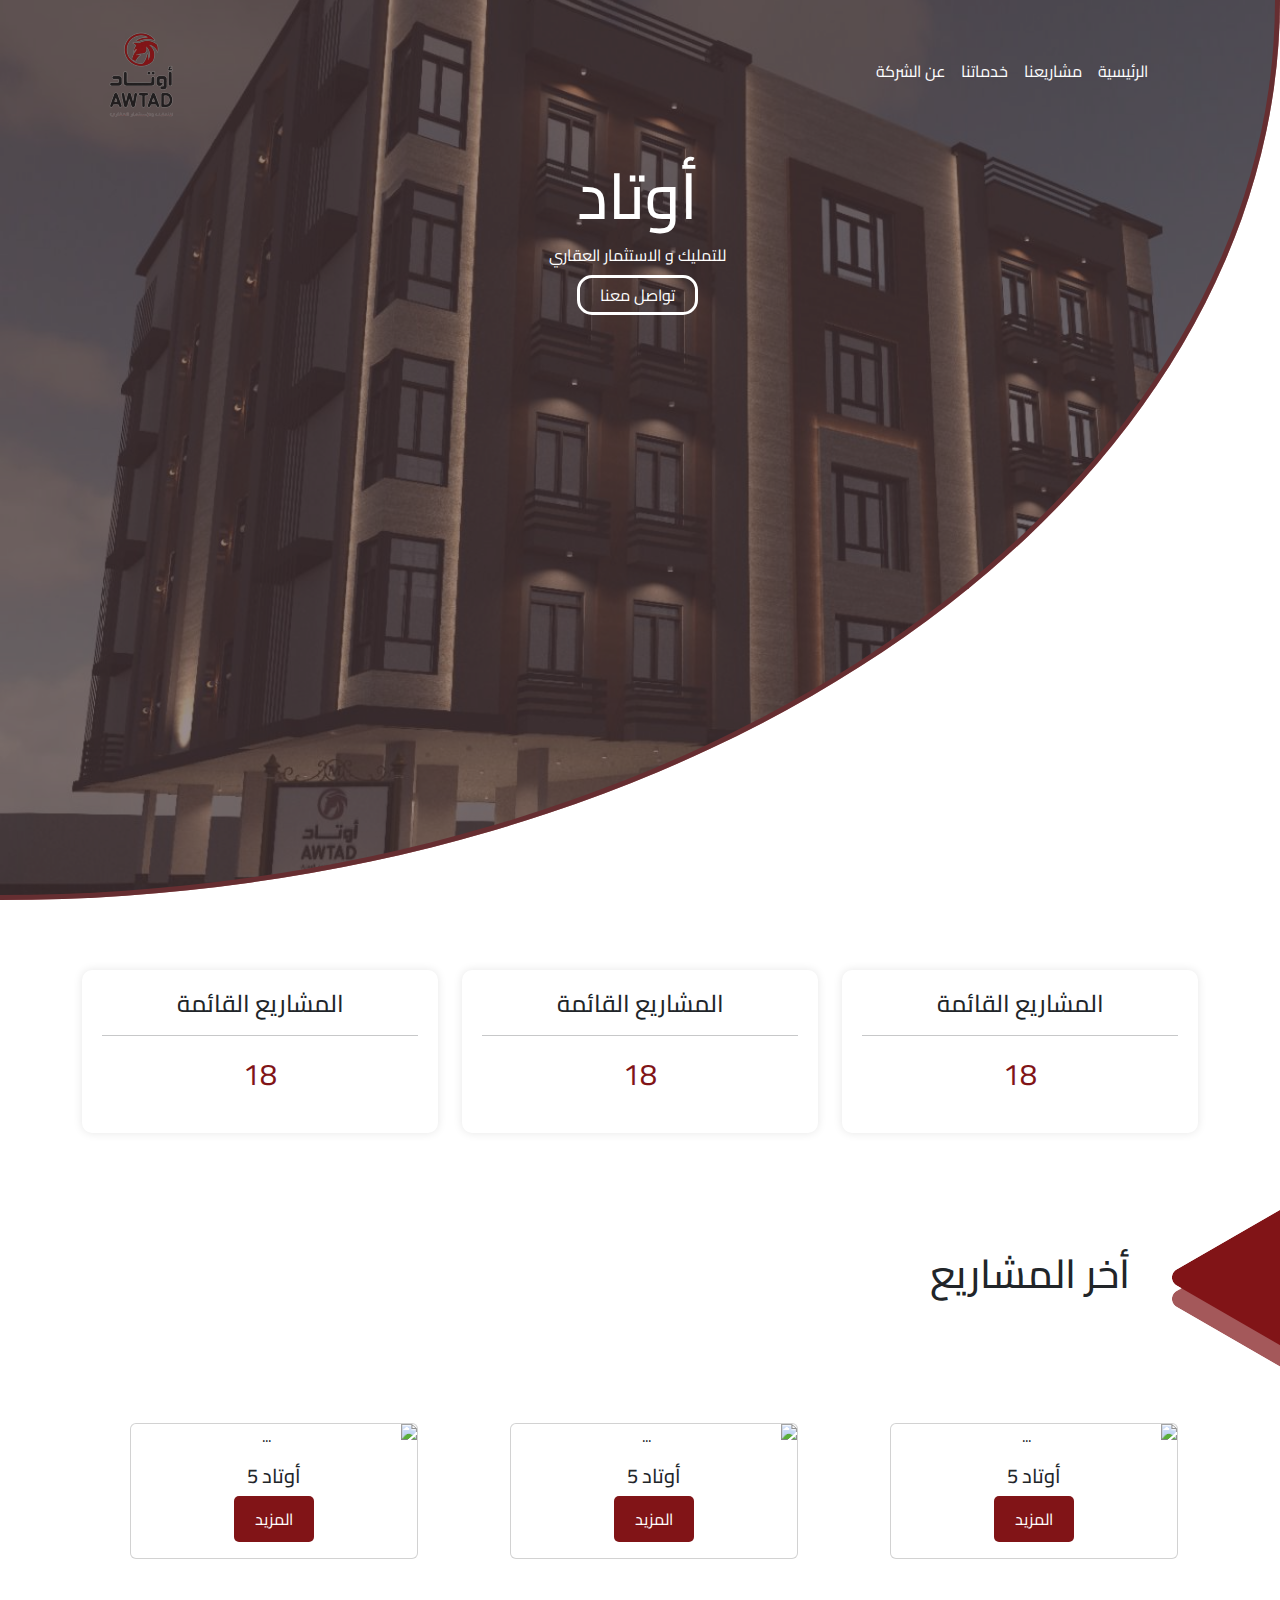
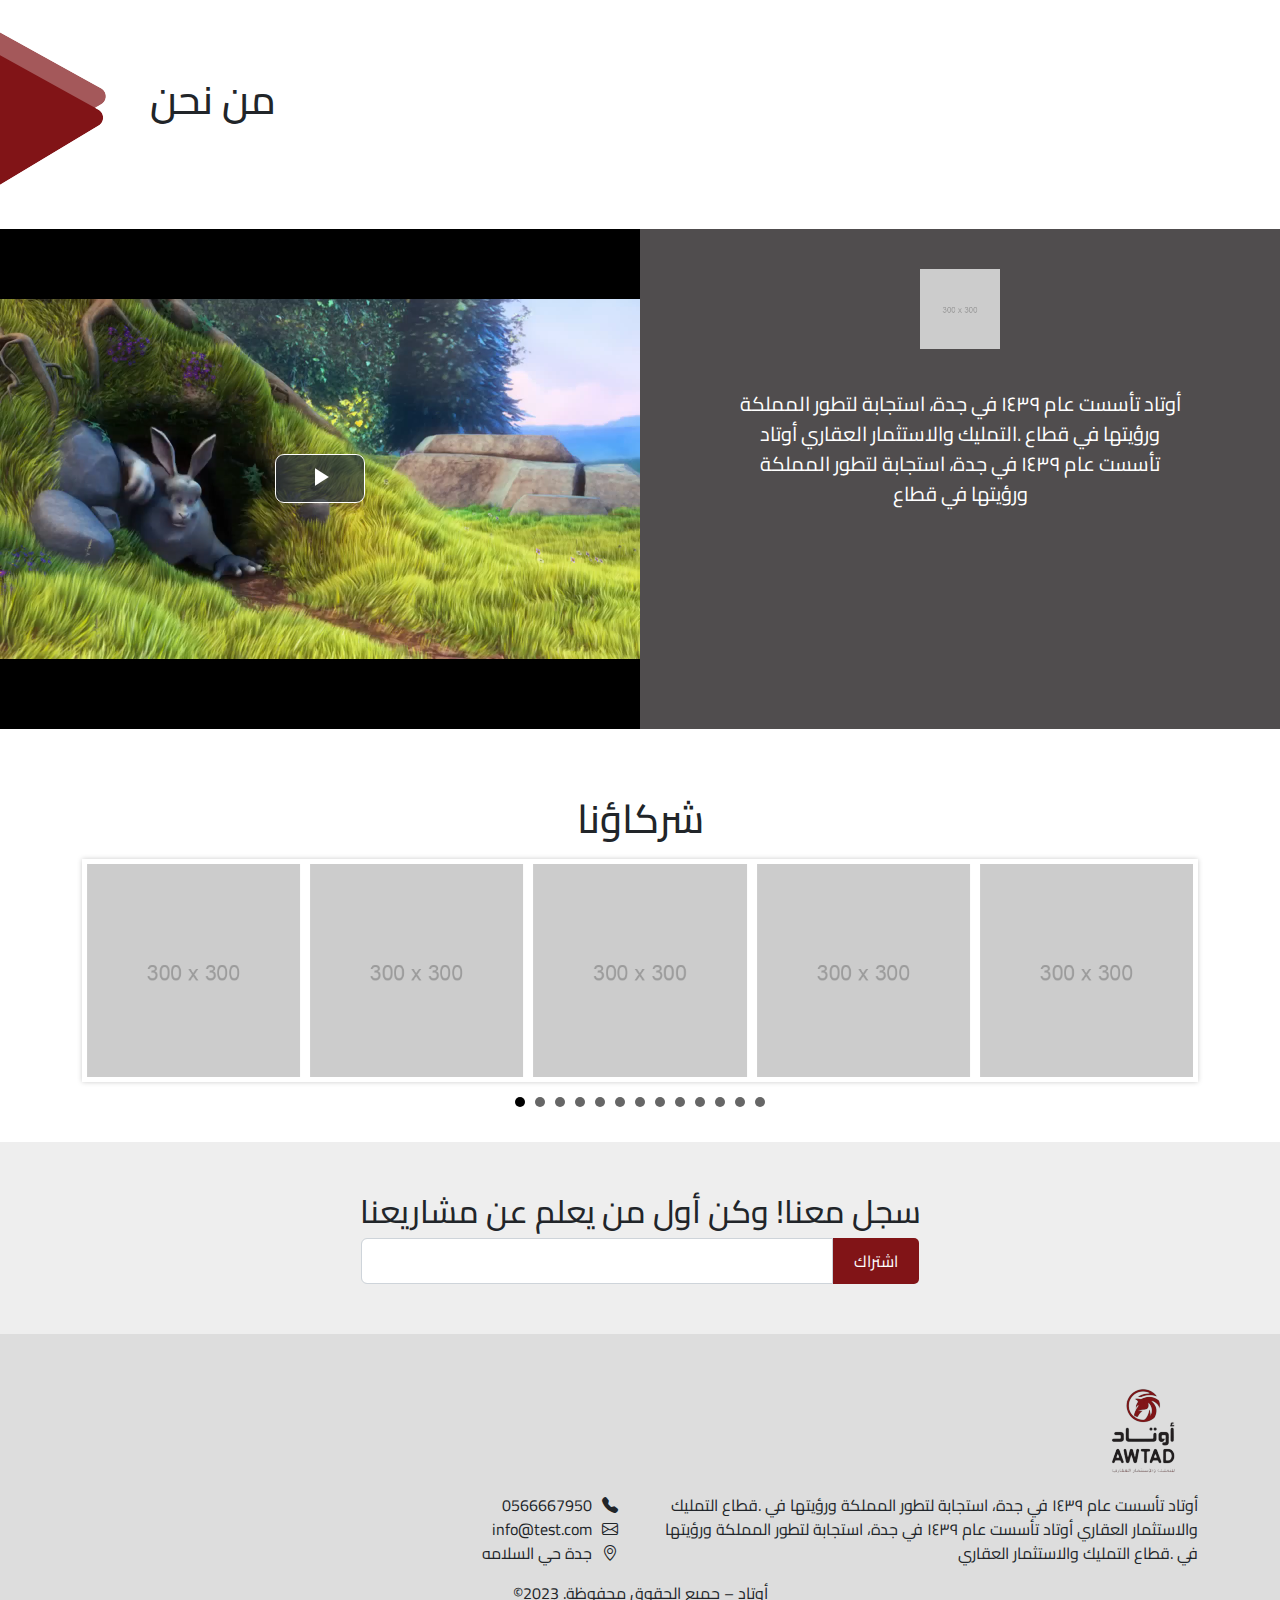
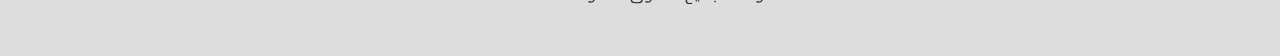
==== index.html @ 64488b10 "First Commit" ====
<!doctype html>
<html lang="ar" dir="rtl">
  <head>
    <meta charset="utf-8">
    <meta name="viewport" content="width=device-width, initial-scale=1">
    <title>Bootstrap demo</title>
    <link rel="stylesheet" href="css/bootstrap.min.css">
    <!-- <link rel="stylesheet" href="css/bootstrap.rtl.min.css"> -->
    <link rel="stylesheet" href="css/style.css">

    <link rel="preconnect" href="https://fonts.googleapis.com">
    <link rel="preconnect" href="https://fonts.gstatic.com" crossorigin>
    <link href="https://fonts.googleapis.com/css2?family=Cairo&display=swap" rel="stylesheet">

    <link rel="stylesheet" href="https://cdn.jsdelivr.net/npm/bootstrap-icons@1.10.2/font/bootstrap-icons.css">

    <link rel="stylesheet" href="css/jquery.bxslider.css">
    <script src="js/jquery-3.6.4.min.js"></script>
    <script src="js/jquery.bxslider.min.js"></script>

    <link href="css/video-js.css" rel="stylesheet" />
  </head>
  <body>

    <header>
        <div class="overlay"></div>
        <!-- Start Navbar -->
        <nav class="navbar navbar-expand-lg bg-light no-bg">
            <div class="container">
                <button class="navbar-toggler" type="button" data-bs-toggle="collapse" data-bs-target="#navbarSupportedContent" aria-controls="navbarSupportedContent" aria-expanded="false" aria-label="Toggle navigation">
                    <span class="navbar-toggler-icon"></span>
                </button>
                <div class="collapse navbar-collapse" id="navbarSupportedContent">
                    <div class="d-flex">
                        <ul class="navbar-nav ms-auto mb-2 mb-lg-0">
                            <li class="nav-item">
                                <a class="nav-link active" aria-current="page" href="#">الرئيسية</a>
                            </li>
                            <li class="nav-item">
                                <a class="nav-link" href="#">مشاريعنا</a>
                            </li>
                            <li class="nav-item">
                                <a class="nav-link" href="#">خدماتنا</a>
                            </li>
                            <li class="nav-item">
                                <a class="nav-link" href="#">عن الشركة</a>
                            </li>
                        </ul>
                    </div>
                </div>
                <a class="navbar-brand" href="#">
                    <img src="images/logo.png" alt="">
                </a>
            </div>
        </nav>
        <!-- End Navbar -->

        <!-- Start Header Text -->
        <div class="container">
            <div class="row">
                <div class="col text-center">
                    <div class="header-text mt-3">
                        <h1>أوتاد</h1>
                        <p>للتمليك و الاستثمار العقاري</p>
                        <a href="#">تواصل معنا</a>
                    </div>
                </div>
            </div>
        </div>
        <!-- End Header Text -->
    </header>


    <!-- Start Projects Counts Section -->
    <section class="projects-counts section">
        <div class="container">
            <div class="row">
                <div class="col-lg-4 col-sm-12">
                    <div class="project-count">
                        <h4>المشاريع القائمة</h4>
                        <hr>
                        <p class="count-number">18</p>
                    </div>
                </div>
                <div class="col-lg-4 col-sm-12">
                    <div class="project-count">
                        <h4>المشاريع القائمة</h4>
                        <hr>
                        <p class="count-number">18</p>
                    </div>
                </div>
                <div class="col-lg-4 col-sm-12">
                    <div class="project-count">
                        <h4>المشاريع القائمة</h4>
                        <hr>
                        <p class="count-number">18</p>
                    </div>
                </div>
            </div>
        </div>
    </section>
    <!-- End Projects Counts Section -->

    <!-- Start Latest Projects Section -->
        <div class="section-head">
            <div class="section-head-traingle">
                <img class="img-fluid" src="images/traingle.png" alt="">
            </div>
            <div class="section-title">
                <h1>أخر المشاريع</h1>
            </div>
        </div>
       
        <section class="latest-projects section">
            <div class="container">
                <div class="row">
                    <div class="col-lg-4 col-sm-12">
                        <div class="project">
                            <div class="card" style="width: 18rem;">
                                <img src="http://via.placeholder.com/300X200" class="card-img-top" alt="...">
                                <div class="card-body">
                                  <h5 class="card-title">أوتاد 5</h5>
                                  <a href="#" class="btn btn-main">المزيد</a>
                                </div>
                            </div>
                        </div>
                    </div>
                    <div class="col-lg-4 col-sm-12">
                        <div class="col-lg-4 col-sm-12">
                            <div class="project">
                                <div class="card" style="width: 18rem;">
                                    <img src="http://via.placeholder.com/300X200" class="card-img-top" alt="...">
                                    <div class="card-body">
                                      <h5 class="card-title">أوتاد 5</h5>
                                      <a href="#" class="btn btn-main">المزيد</a>
                                    </div>
                                </div>
                            </div>
                        </div>
                    </div>
                    <div class="col-lg-4 col-sm-12">
                        <div class="col-lg-4 col-sm-12">
                            <div class="project">
                                <div class="card" style="width: 18rem;">
                                    <img src="http://via.placeholder.com/300X200" class="card-img-top" alt="...">
                                    <div class="card-body">
                                      <h5 class="card-title">أوتاد 5</h5>
                                      <a href="#" class="btn btn-main">المزيد</a>
                                    </div>
                                </div>
                            </div>
                        </div>
                    </div>
                </div>
            </div>
        </section>
    <!-- End Latest Projects Section -->


    <!-- Start Projects Counts Section -->
        <div class="section-head" dir="ltr">
            <div class="section-head-traingle">
                <img class="img-fluid" src="images/traingle-right.png" alt="">
            </div>
            <div class="section-title">
                <h1>من نحن</h1>
            </div>
        </div>

        <section class="who-are-we section d-flex">
            <div class="description w-50 text-center">
                <div class="description-wraper">
                    <div class="logo">
                        <img src="images/300.png" width="80" alt="">
                    </div>
                    <p>أوتاد تأسست عام ١٤٣٩ في
                        جدة، استجابة لتطور
                        المملكة ورؤيتها في قطاع
                        .التمليك والاستثمار العقاري
                        أوتاد تأسست عام ١٤٣٩ في
                        جدة، استجابة لتطور
                        المملكة ورؤيتها في قطاع
                    </p>
                </div>
            </div>
            <div class="video w-50">
                <video
                id="my-video"
                class="video-js"
                controls
                preload="auto"
                height="500"
                data-setup="{}"
              >
                <source src="videos/who-are-we.mp4" type="video/mp4" />
                <p class="vjs-no-js">
                  To view this video please enable JavaScript, and consider upgrading to a
                  web browser that
                  <a href="https://videojs.com/html5-video-support/" target="_blank"
                    >supports HTML5 video</a
                  >
                </p>
              </video>
            </div>
          
        </section>
    <!-- End Projects Counts Section -->


    <!-- Start Projects Counts Section -->
        <section class="partners-section" dir="ltr">
            <div class="container">
                <div class="row">
                    <div class="col text-center">
                        <div class="my-3">
                            <h1>شركاؤنا</h1>
                        </div>
                    </div>
                </div>
                <div class="row">
                    <div class="col">
                        <ul class="bxslider">
                            <li><img src="images/300.png" /></li>
                            <li><img src="images/300.png" /></li>
                            <li><img src="images/300.png" /></li>
                            <li><img src="images/300.png" /></li>
                            <li><img src="images/300.png" /></li>
                            <li><img src="images/300.png" /></li>
                            <li><img src="images/300.png" /></li>
                            <li><img src="images/300.png" /></li>
                            <li><img src="images/300.png" /></li>
                            <li><img src="images/300.png" /></li>
                            <li><img src="images/300.png" /></li>
                            <li><img src="images/300.png" /></li>
                            <li><img src="images/300.png" /></li>
                        </ul>
                    </div>
                </div>
            </div>
        </section>
    <!-- End Projects Counts Section -->


    <!-- Start Register With Us -->
    <section class="register-with-us section">
        <div class="container">
            <div class="row">
                <div class="col text-center">
                    <h2>سجل معنا! وكن أول من يعلم عن مشاريعنا
                    </h2>
                    <div class="register-form d-flex w-50 m-auto">
                        <button class="btn btn-main">اشتراك</button>
                        <input type="email" name="email" id="" class="form-control">
                    </div>
                </div>
            </div>
        </div>
    </section>
    <!-- End Register With Us -->


    <!-- Start Footer Section -->
    <footer>
        <div class="container">
            <div class="row">
                <div class="col-lg-6 col-sm-12">
                    <div class="logo mb-2">
                        <img src="images/logo.png"  alt="">
                    </div>
                </div>
            </div>
            <div class="row">
                <div class="col-lg-6 col-sm-12">
                    <div class="description">
                        أوتاد تأسست عام ١٤٣٩ في جدة،
                        استجابة لتطور المملكة ورؤيتها في
                        .قطاع التمليك والاستثمار العقاري
                        أوتاد تأسست عام ١٤٣٩ في جدة،
                        استجابة لتطور المملكة ورؤيتها في
                        .قطاع التمليك والاستثمار العقاري
                    </div>
                </div>
                <div class="col-lg-6 col-sm-12">
                    <div class="contact-info">
                        <div class="contact-item">
                            <div class="icon">
                                <i class="bi bi-telephone-fill"></i>
                            </div>
                            <div class="text">
                                0566667950
                            </div>
                        </div>
                        <div class="contact-item">
                            <div class="icon">
                                <i class="bi bi-envelope"></i>
                            </div>
                            <div class="text">
                                info@test.com
                            </div>
                        </div>
                        <div class="contact-item">
                            <div class="icon">
                                <i class="bi bi-geo-alt"></i>
                            </div>
                            <div class="text">
                                جدة حي السلامه
                            </div>
                        </div>
                    </div>
                </div>
            </div>
            <div class="row">
                <div class="col text-center mt-3">
                    <p>أوتاد – جميع الحقوق محفوظة. 2023© 
                    </p>
                </div>
            </div>
        </div>
    </footer>
    <!-- End Footer Section -->


    <script src="js/bootstrap.bundle.min.js"></script>
    <script src="js/video.min.js"></script>
    <script src="js/script.js"></script>
  </body>
</html>
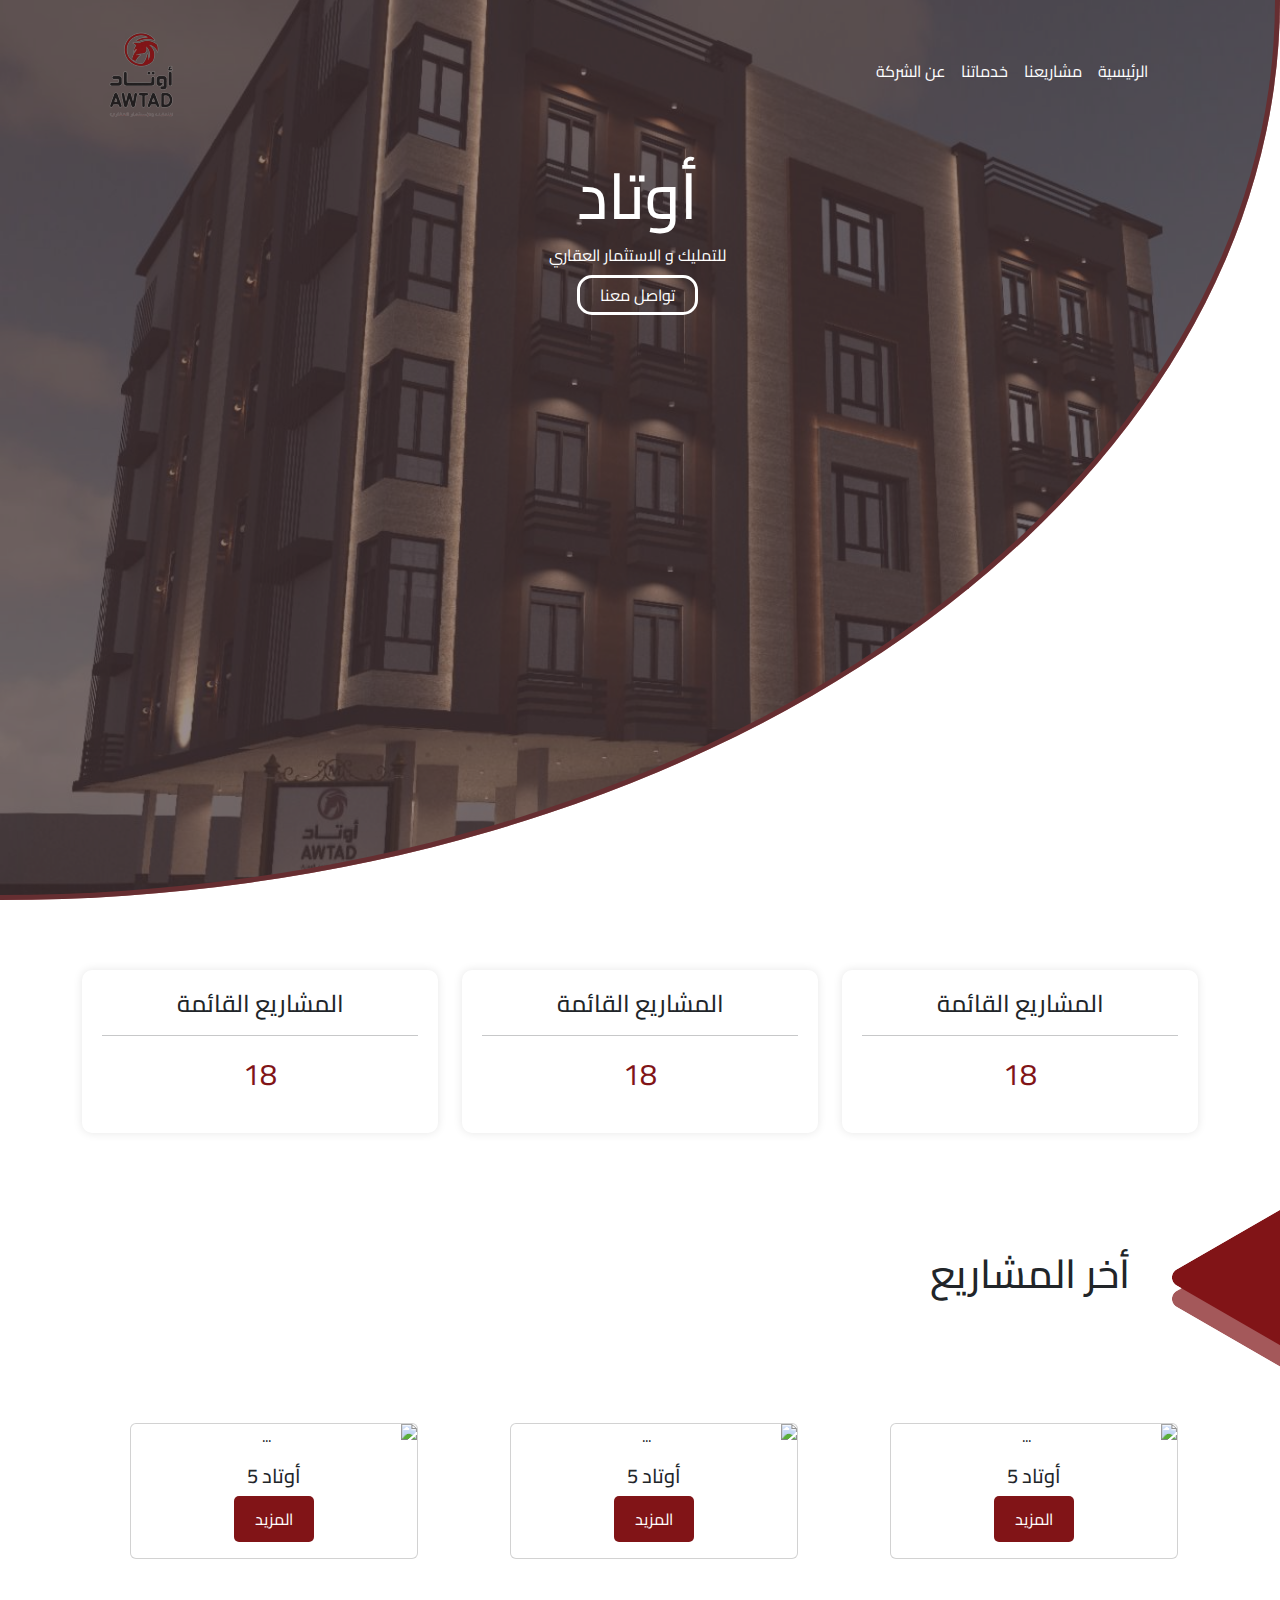
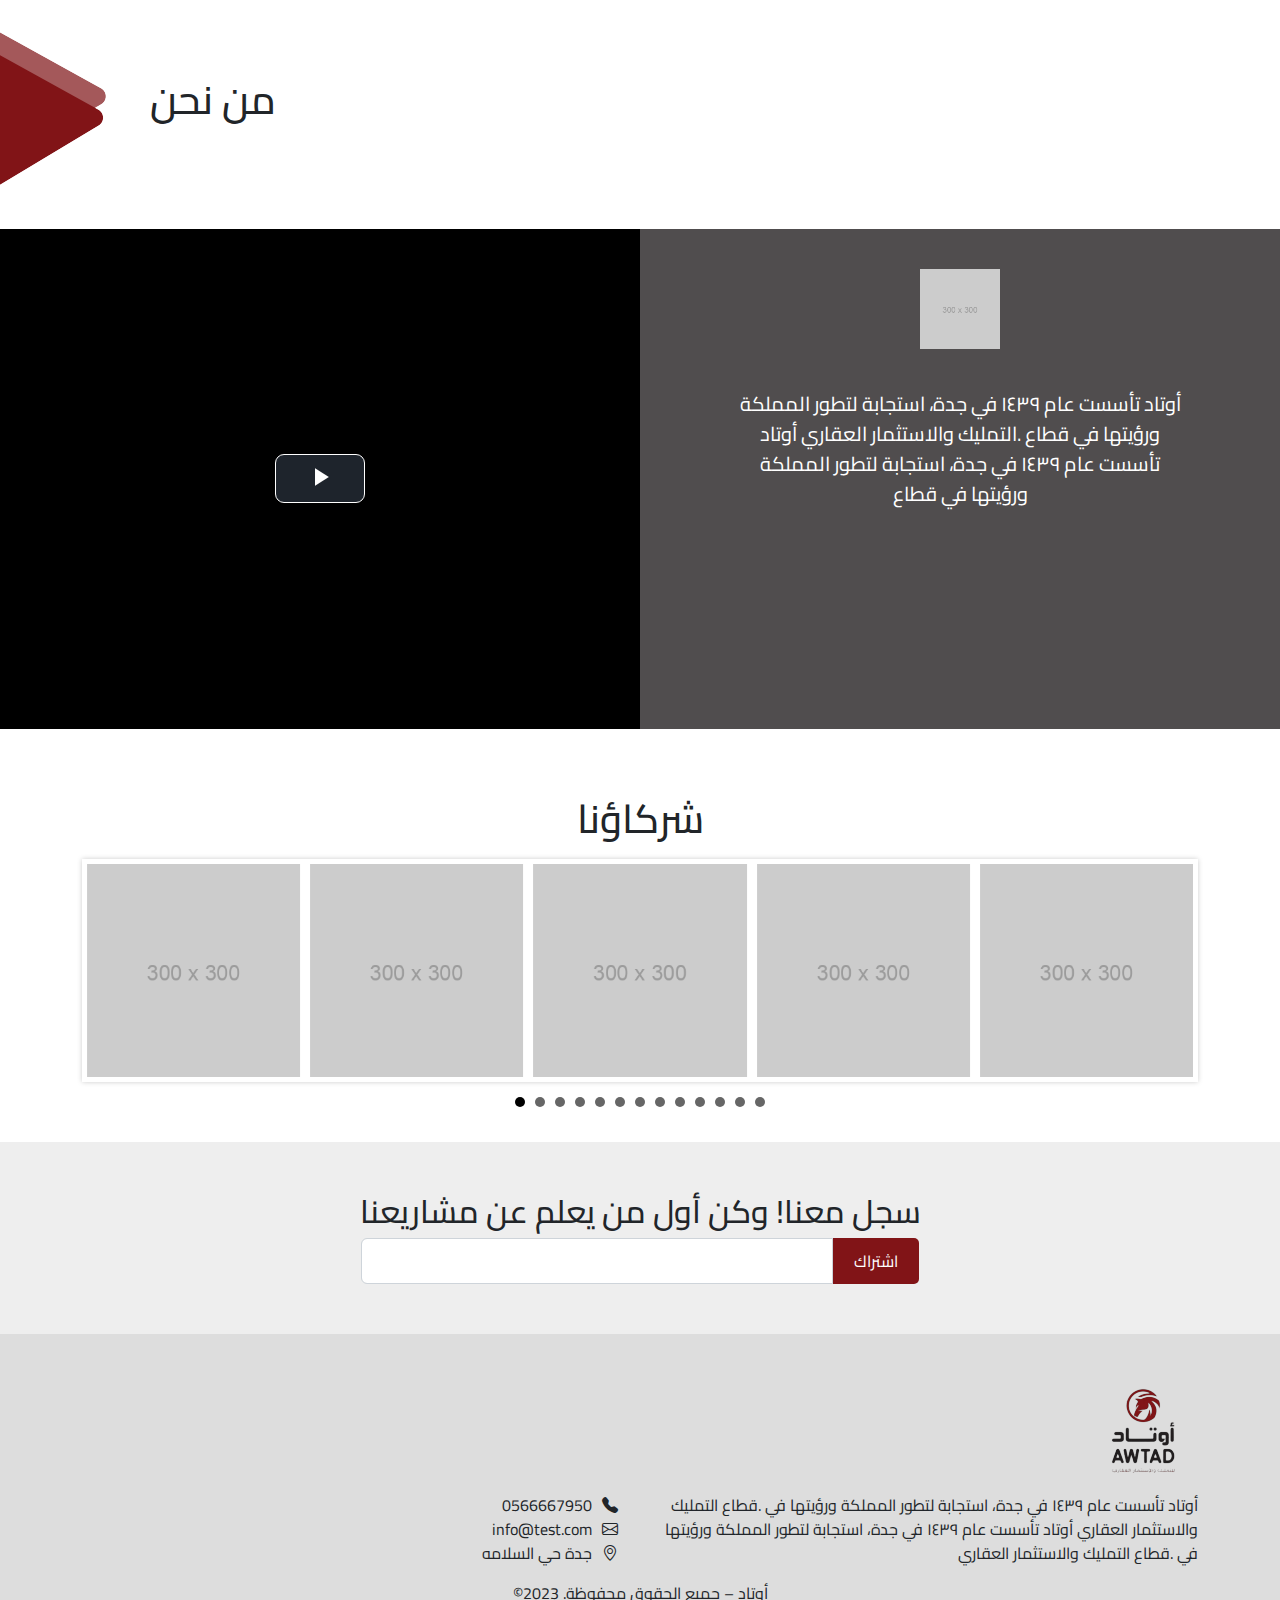
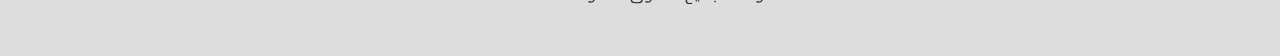
==== commit 29e444a1: "Fix who are we secion in mobile" ====
--- a/index.html
+++ b/index.html
@@ -3,7 +3,7 @@
   <head>
     <meta charset="utf-8">
     <meta name="viewport" content="width=device-width, initial-scale=1">
-    <title>Bootstrap demo</title>
+    <title>Awtad</title>
     <link rel="stylesheet" href="css/bootstrap.min.css">
     <!-- <link rel="stylesheet" href="css/bootstrap.rtl.min.css"> -->
     <link rel="stylesheet" href="css/style.css">
@@ -19,6 +19,8 @@
     <script src="js/jquery.bxslider.min.js"></script>
 
     <link href="css/video-js.css" rel="stylesheet" />
+
+    <link rel="stylesheet" href="css/responsive.css">
   </head>
   <body>
 
--- a/css/responsive.css
+++ b/css/responsive.css
@@ -0,0 +1,15 @@
+
+@media (max-width: 767.98px) {
+    .who-are-we{
+        flex-direction: column;
+        align-items: center;
+    }
+
+    .who-are-we .description{
+        width: 100% !important;
+    }
+
+    .who-are-we .video {
+        width: 100% !important;
+    }
+}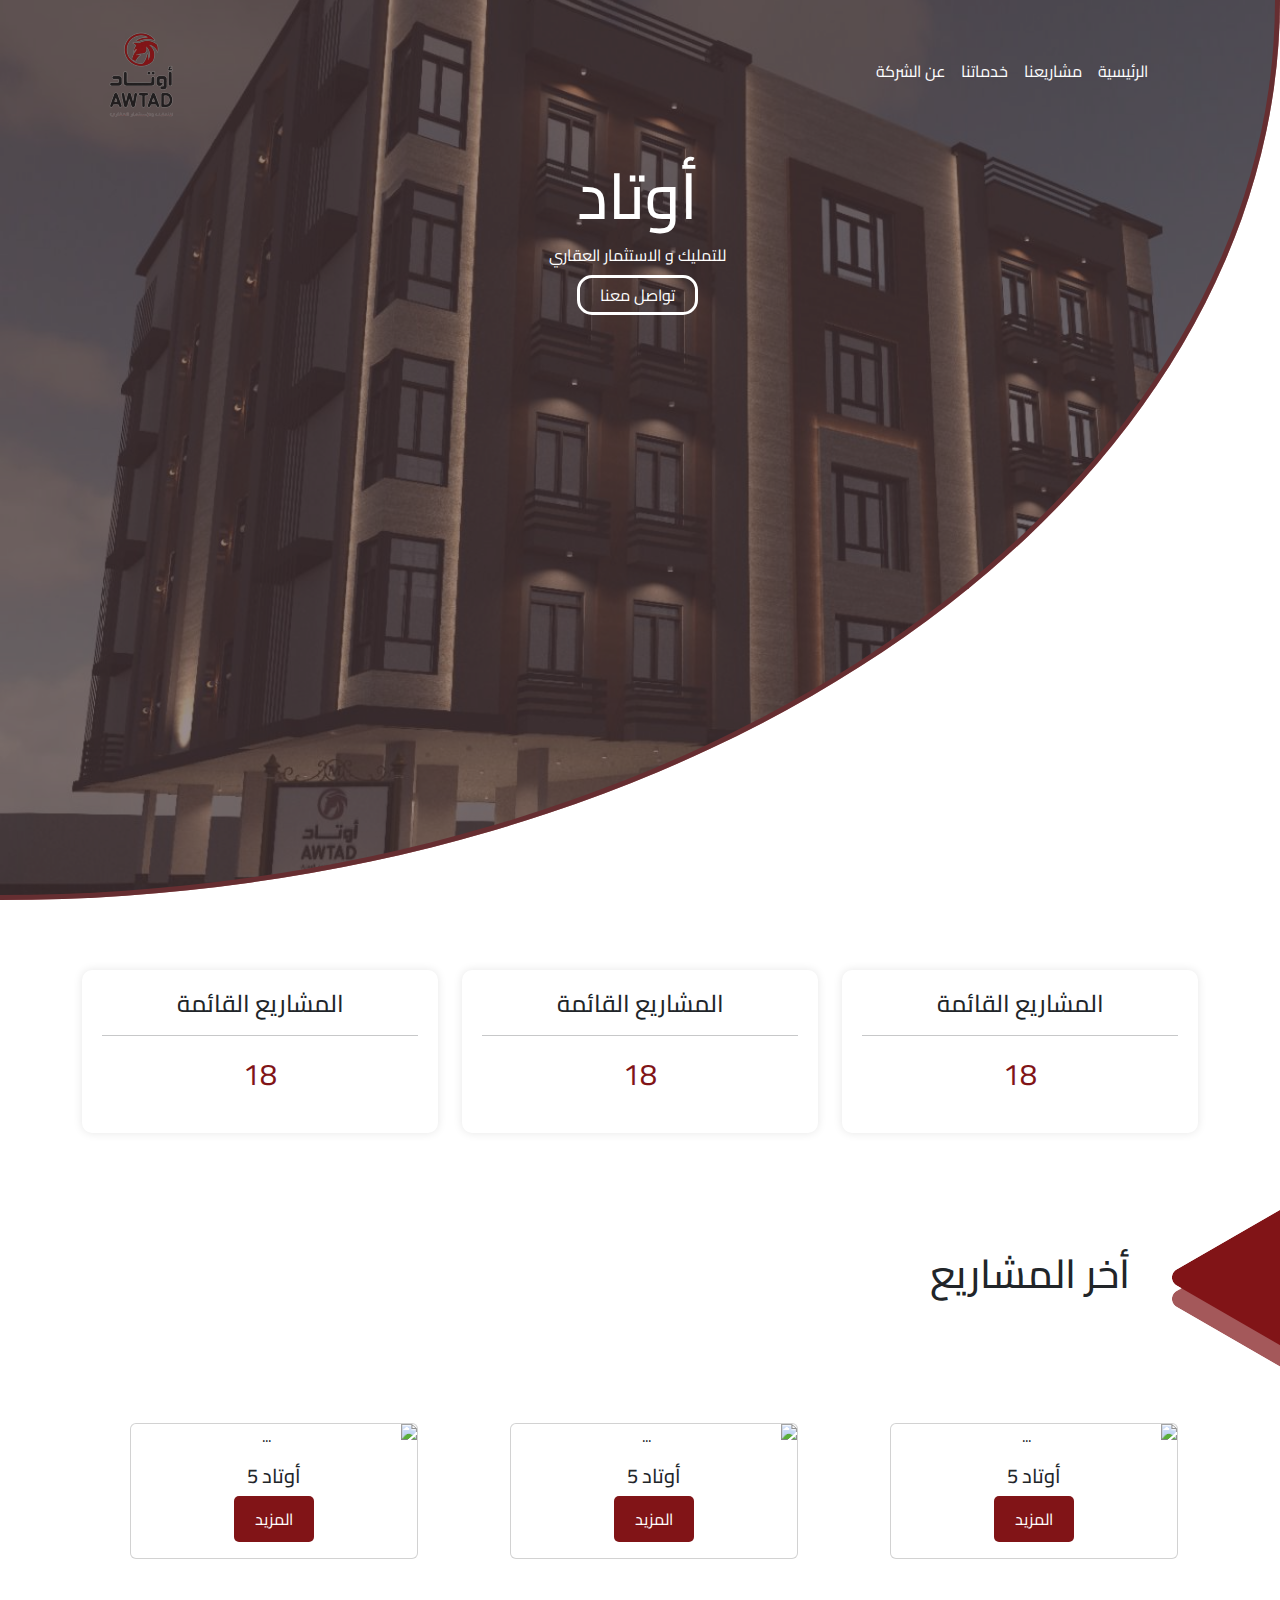
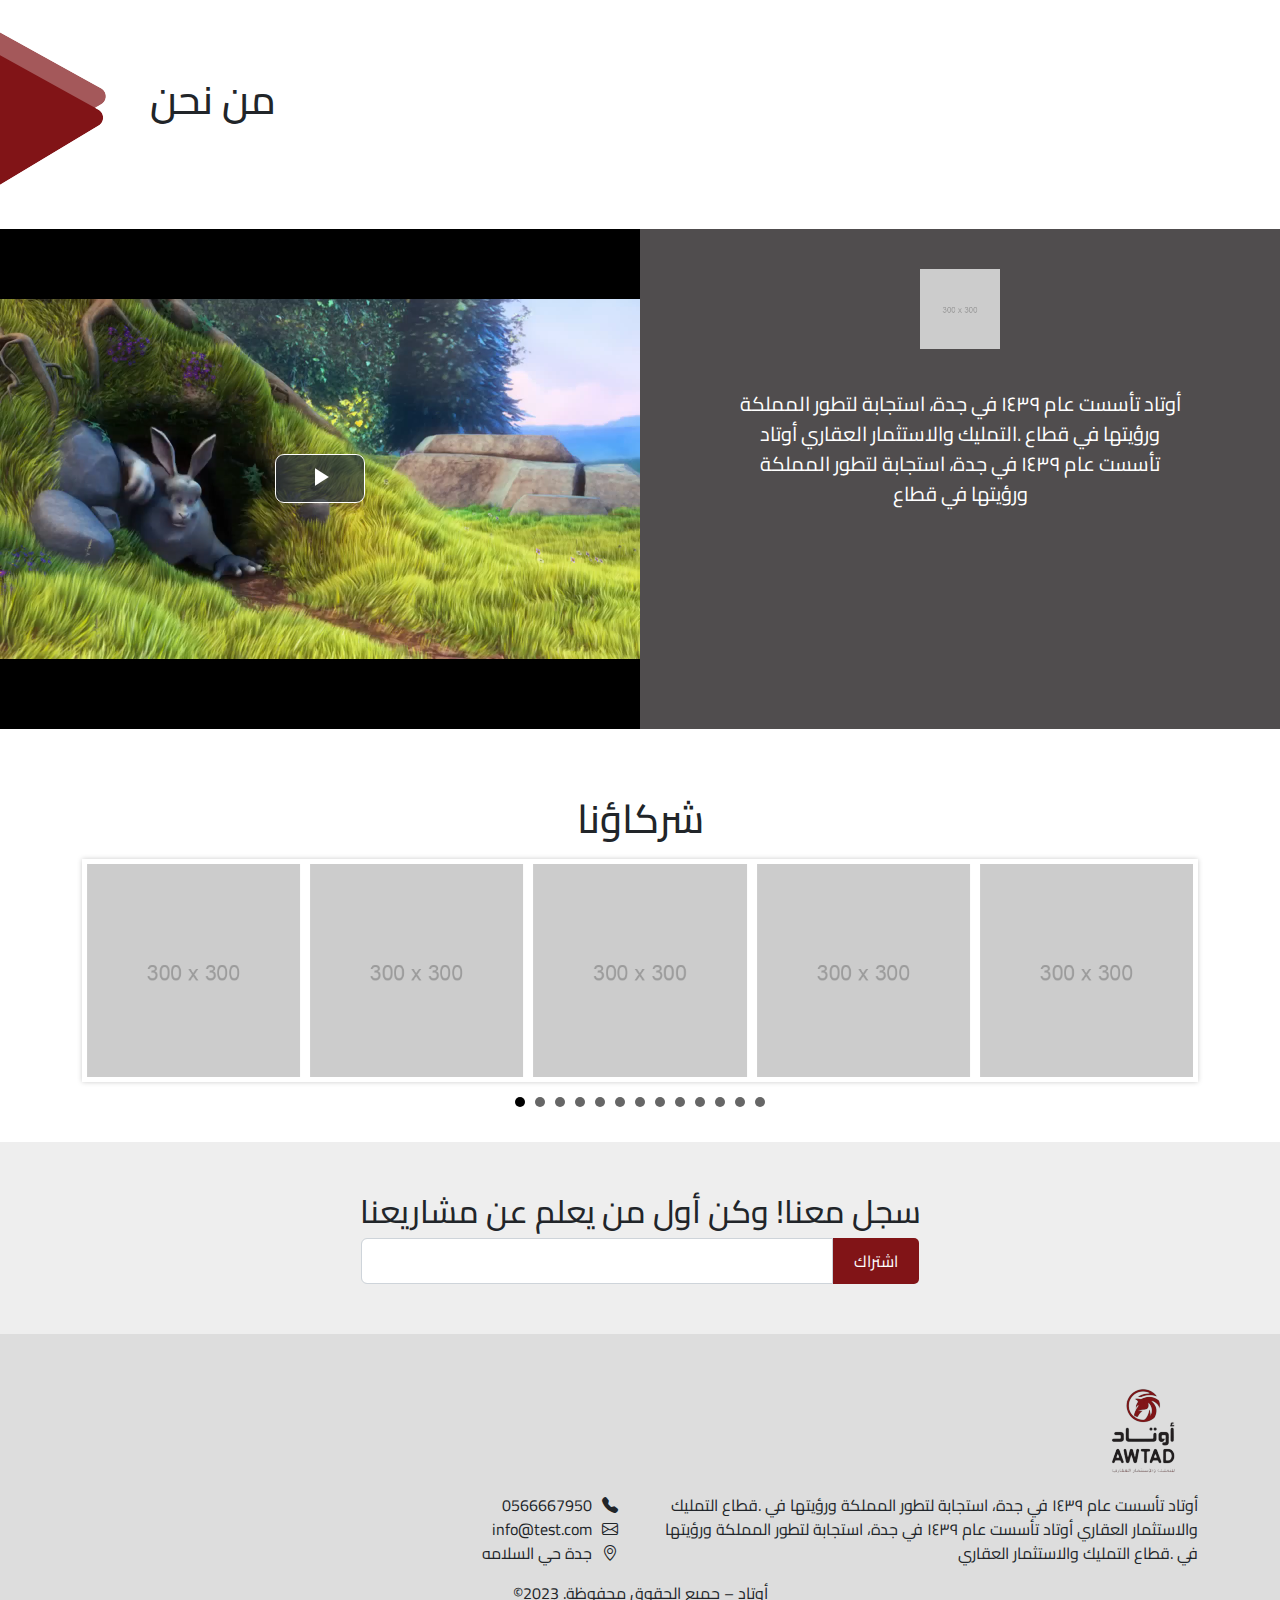
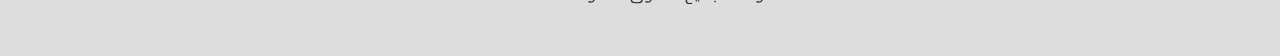
==== commit d0e959ba: "Fix who are we secion in mobile" ====
--- a/index.html
+++ b/index.html
@@ -116,7 +116,7 @@
         <section class="latest-projects section">
             <div class="container">
                 <div class="row">
-                    <div class="col-lg-4 col-sm-12">
+                    <div class="col-lg-4 col-md-6 col-sm-12">
                         <div class="project">
                             <div class="card" style="width: 18rem;">
                                 <img src="http://via.placeholder.com/300X200" class="card-img-top" alt="...">
@@ -127,28 +127,24 @@
                             </div>
                         </div>
                     </div>
-                    <div class="col-lg-4 col-sm-12">
-                        <div class="col-lg-4 col-sm-12">
-                            <div class="project">
-                                <div class="card" style="width: 18rem;">
-                                    <img src="http://via.placeholder.com/300X200" class="card-img-top" alt="...">
-                                    <div class="card-body">
-                                      <h5 class="card-title">أوتاد 5</h5>
-                                      <a href="#" class="btn btn-main">المزيد</a>
-                                    </div>
+                    <div class="col-lg-4 col-md-6 col-sm-12">
+                        <div class="project">
+                            <div class="card" style="width: 18rem;">
+                                <img src="http://via.placeholder.com/300X200" class="card-img-top" alt="...">
+                                <div class="card-body">
+                                    <h5 class="card-title">أوتاد 5</h5>
+                                    <a href="#" class="btn btn-main">المزيد</a>
                                 </div>
                             </div>
                         </div>
                     </div>
-                    <div class="col-lg-4 col-sm-12">
-                        <div class="col-lg-4 col-sm-12">
-                            <div class="project">
-                                <div class="card" style="width: 18rem;">
-                                    <img src="http://via.placeholder.com/300X200" class="card-img-top" alt="...">
-                                    <div class="card-body">
-                                      <h5 class="card-title">أوتاد 5</h5>
-                                      <a href="#" class="btn btn-main">المزيد</a>
-                                    </div>
+                    <div class="col-lg-4 col-md-6 col-sm-12">
+                        <div class="project">
+                            <div class="card" style="width: 18rem;">
+                                <img src="http://via.placeholder.com/300X200" class="card-img-top" alt="...">
+                                <div class="card-body">
+                                    <h5 class="card-title">أوتاد 5</h5>
+                                    <a href="#" class="btn btn-main">المزيد</a>
                                 </div>
                             </div>
                         </div>
--- a/css/responsive.css
+++ b/css/responsive.css
@@ -1,5 +1,5 @@
 
-@media (max-width: 767.98px) {
+@media (max-width: 768px) {
     .who-are-we{
         flex-direction: column;
         align-items: center;
@@ -12,4 +12,9 @@
     .who-are-we .video {
         width: 100% !important;
     }
+
+    .latest-projects .project{
+        display: flex;
+        justify-content: center;
+    }
 }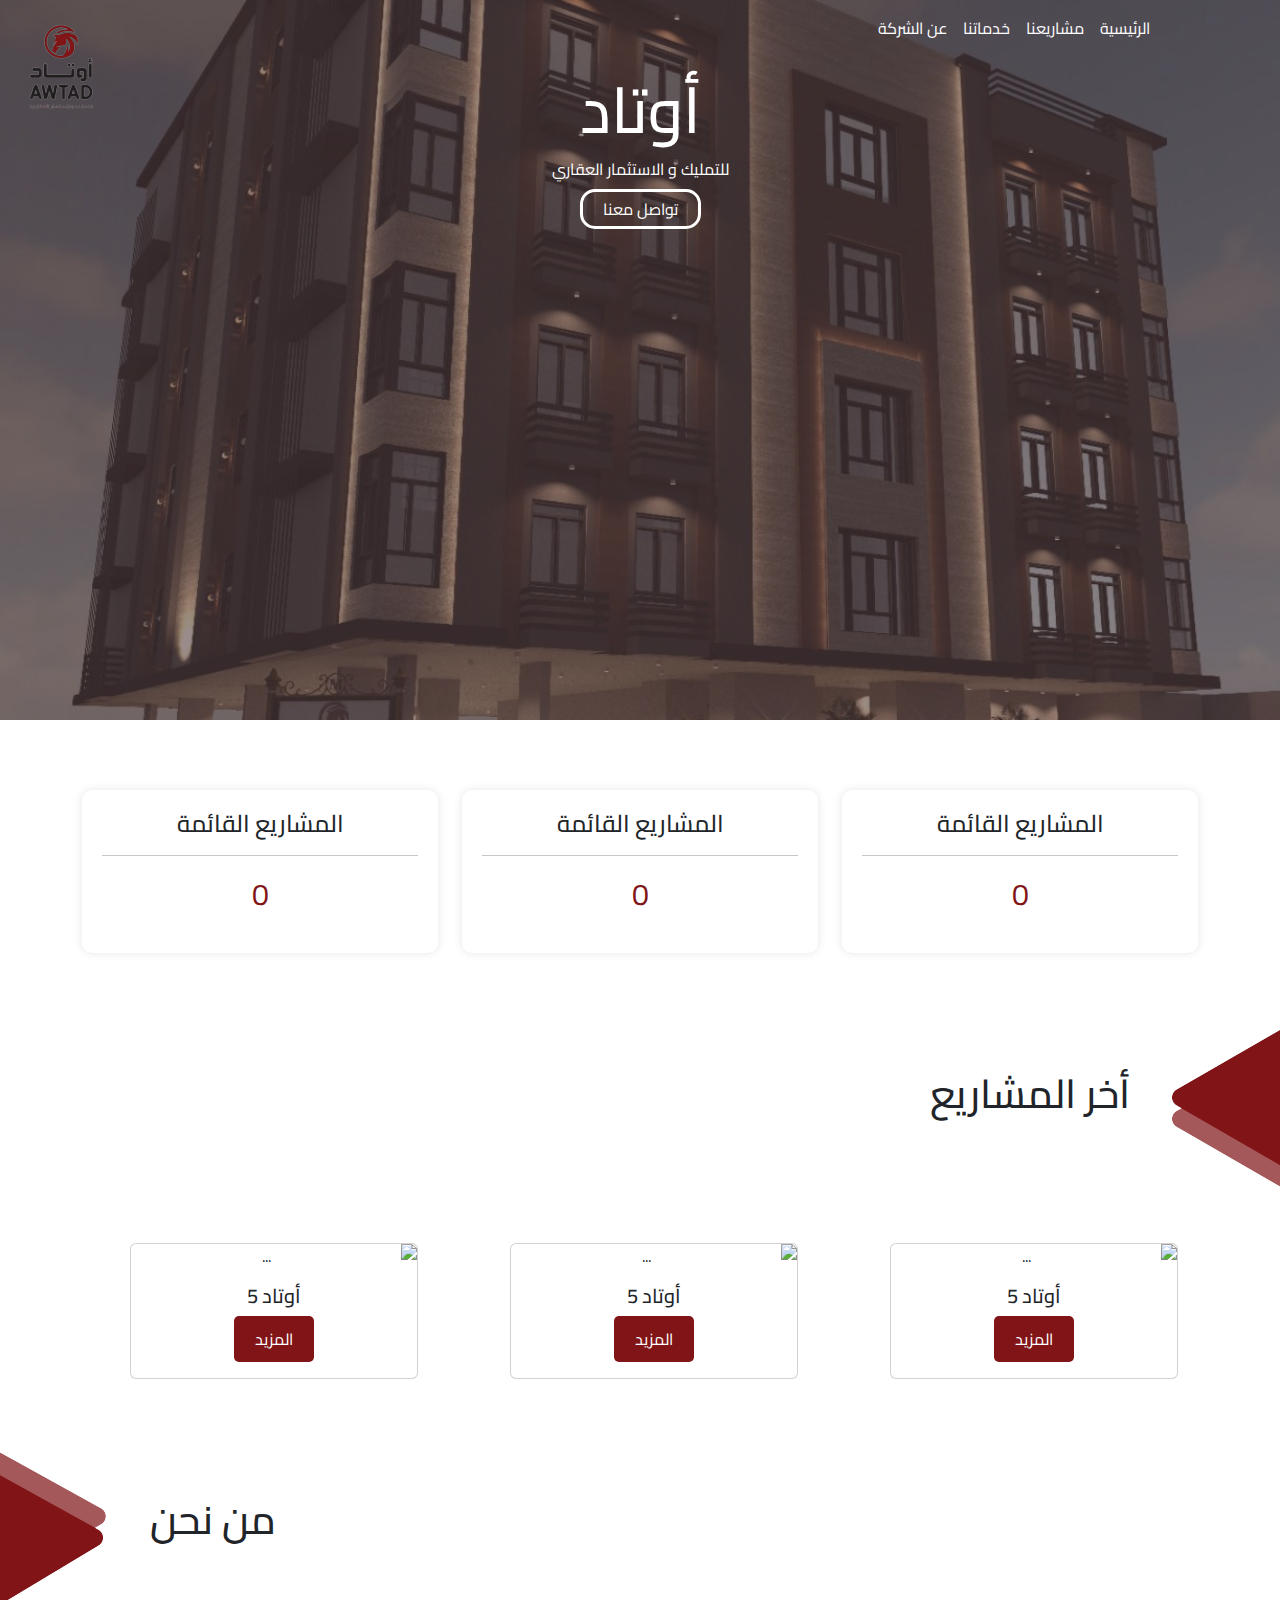
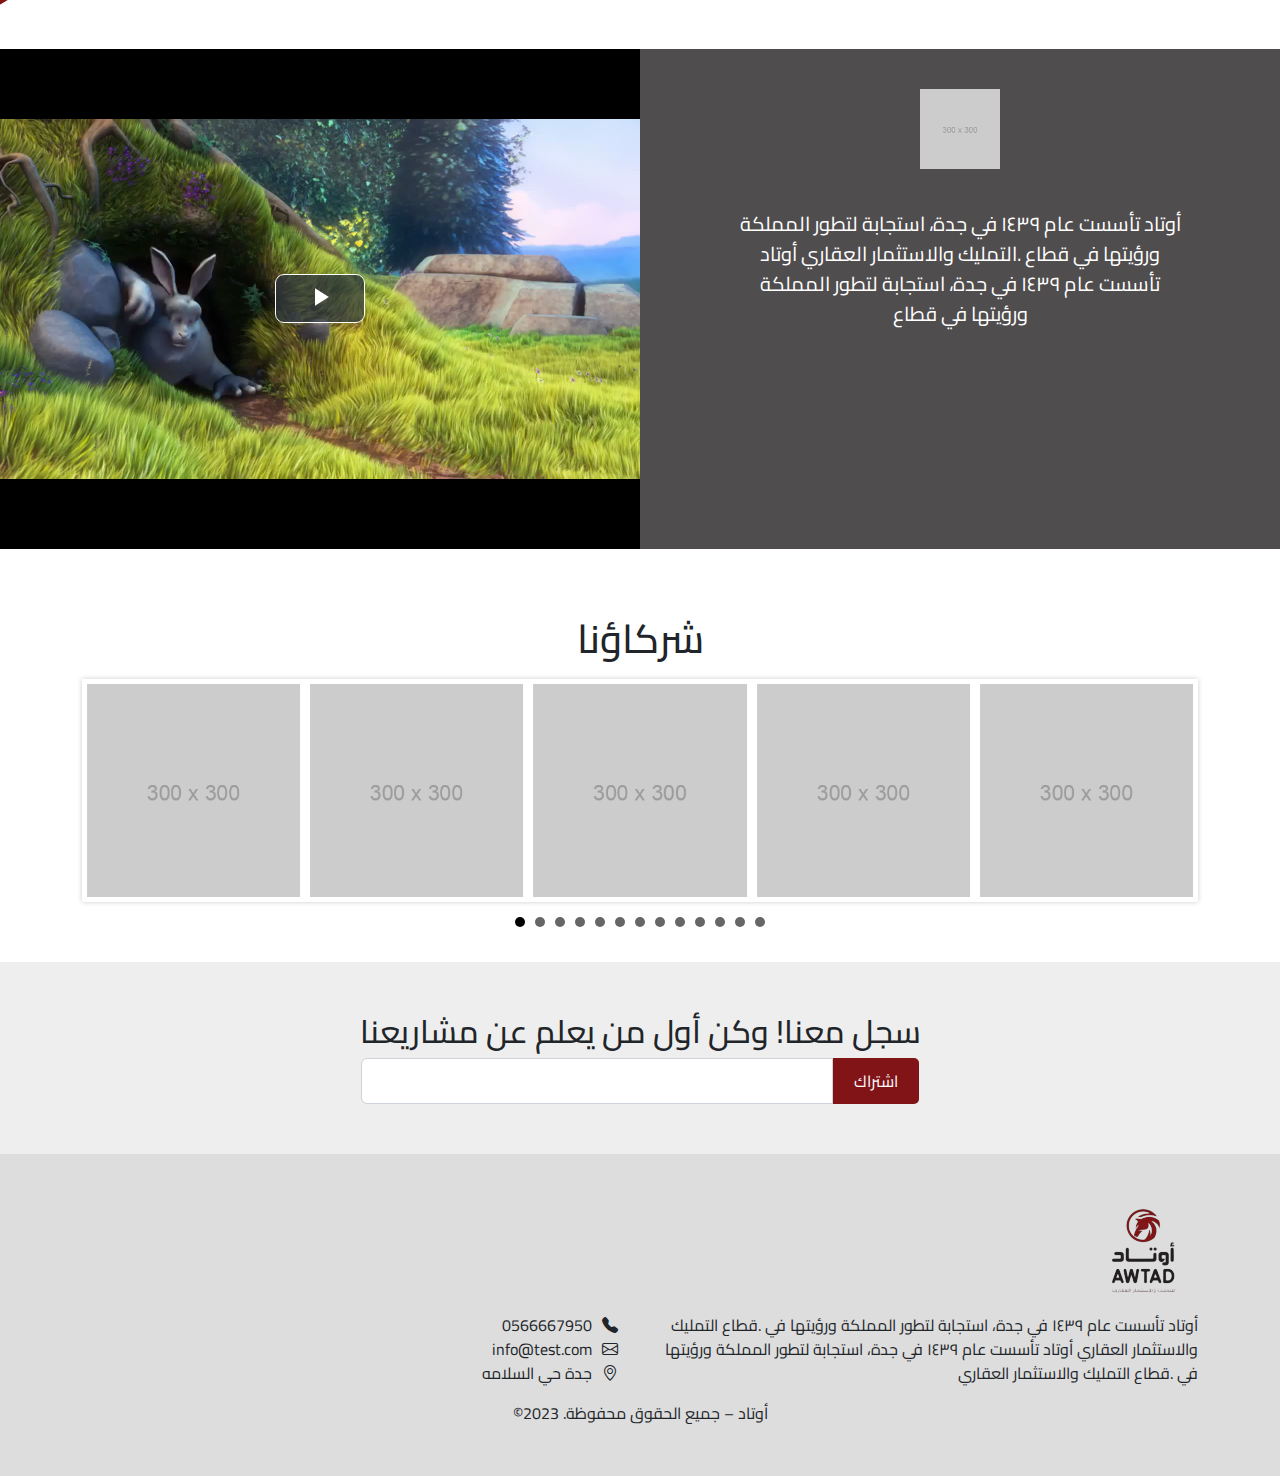
==== commit 7df6d106: "Video" ====
--- a/index.html
+++ b/index.html
@@ -81,21 +81,21 @@
                     <div class="project-count">
                         <h4>المشاريع القائمة</h4>
                         <hr>
-                        <p class="count-number">18</p>
+                        <p class="count-number" data-count="18">0</p>
                     </div>
                 </div>
                 <div class="col-lg-4 col-sm-12">
                     <div class="project-count">
                         <h4>المشاريع القائمة</h4>
                         <hr>
-                        <p class="count-number">18</p>
+                        <p class="count-number" data-count="20">0</p>
                     </div>
                 </div>
                 <div class="col-lg-4 col-sm-12">
                     <div class="project-count">
                         <h4>المشاريع القائمة</h4>
                         <hr>
-                        <p class="count-number">18</p>
+                        <p class="count-number" data-count="25">0</p>
                     </div>
                 </div>
             </div>
@@ -183,9 +183,10 @@
             </div>
             <div class="video w-50">
                 <video
-                id="my-video"
+                id="video_js"
                 class="video-js"
                 controls
+                muted 
                 preload="auto"
                 height="500"
                 data-setup="{}"
@@ -320,6 +321,8 @@
 
     <script src="js/bootstrap.bundle.min.js"></script>
     <script src="js/video.min.js"></script>
+    <script src="js/counto.min.js"></script>
+    <script src="https://polyfill.io/v2/polyfill.min.js?features=IntersectionObserver"></script>
     <script src="js/script.js"></script>
   </body>
 </html>--- a/css/style.css
+++ b/css/style.css
@@ -42,14 +42,19 @@
 nav .collapse {
     justify-content: flex-start;
 }
+.navbar-brand{
+    position: absolute;
+    left: 0;
+    top: 0%;
+}
 .overlay {
     position: absolute;
     top: 0;
     left: 0;
     width: 100%;
-    height: 100%;
+    height: 80vh;
     background-color: rgba(85, 63, 66, 0.6);
-    border-radius: 0 0% 100% 0%;
+    /* border-radius: 0 0% 100% 0%; */
     /* Adjust the opacity and color as needed */
   }
 
@@ -58,7 +63,7 @@
     background-size: cover;
     background-position: center;
     background-repeat: no-repeat;
-    height: 100vh;
+    height: 80vh;
     /* clip-path: ellipse(100% 100% at 0% 0%); */
     /* clip-path: polygon(50% 2.4%, 34.5% 33.8%, 0% 38.8%, 25% 63.1%, 19.1% 97.6%); */
     /* border-radius: 0 0 50% 50%; */
@@ -66,9 +71,9 @@
     box-shadow:-5px -5px 0px 5px #811417 inset;
     outline:10px solid #a4585a; */
     /* border-radius: 0px 0px 0px 370px/225px; */
-    border-bottom: solid 5px var(--main-color);
+    /* border-bottom: solid 5px var(--main-color);
     border-right: solid 5px var(--main-color);
-    border-radius: 0 0% 100% 0%;
+    border-radius: 0 0% 100% 0%; */
 }
 .section-head-traingle {
     width: 150px;
@@ -177,4 +182,36 @@
 }
 footer .contact-item .icon{
     margin: 0 10px;
+}
+
+.single-project .project-title{
+    padding-bottom: 150px;
+}
+.single-project .project-title h1::after{
+    content: '';
+    display: block;
+    width: 100px;
+    height: 3px;
+    background-color: var(--main-color);
+    margin: 10px auto;
+    position: absolute;
+    left: 50%;
+}
+.single-project .description{
+    width: 80%;
+    margin: auto;
+}
+.single-project .counerts{
+    display: flex;
+    justify-content: space-evenly;
+}
+.single-project .image{
+    margin: 10px 0;
+}
+.contact .map{
+    width: 100% !important;
+}
+.contact iframe{
+    width: 100%;
+    height: 350px;
 }--- a/css/responsive.css
+++ b/css/responsive.css
@@ -17,4 +17,33 @@
         display: flex;
         justify-content: center;
     }
+    .single-project .project-img{
+        display: flex;
+        justify-content: center;
+        margin-bottom: 20px;
+    }
+
+}
+
+@media (max-width: 992px) {
+    .navbar-nav{
+        background-color: #fff;
+        padding: 0 30px;
+        margin-top: 5px;
+    }
+    .navbar-nav a{
+        color: #000 !important;
+    }
+    .navbar-nav .nav-item{
+        text-align: justify !important;
+    }
+}
+
+@media (max-width: 575.98px) {
+    .contact iframe{
+        width: 100%;
+        height: 200px;
+    }
+
+ 
 }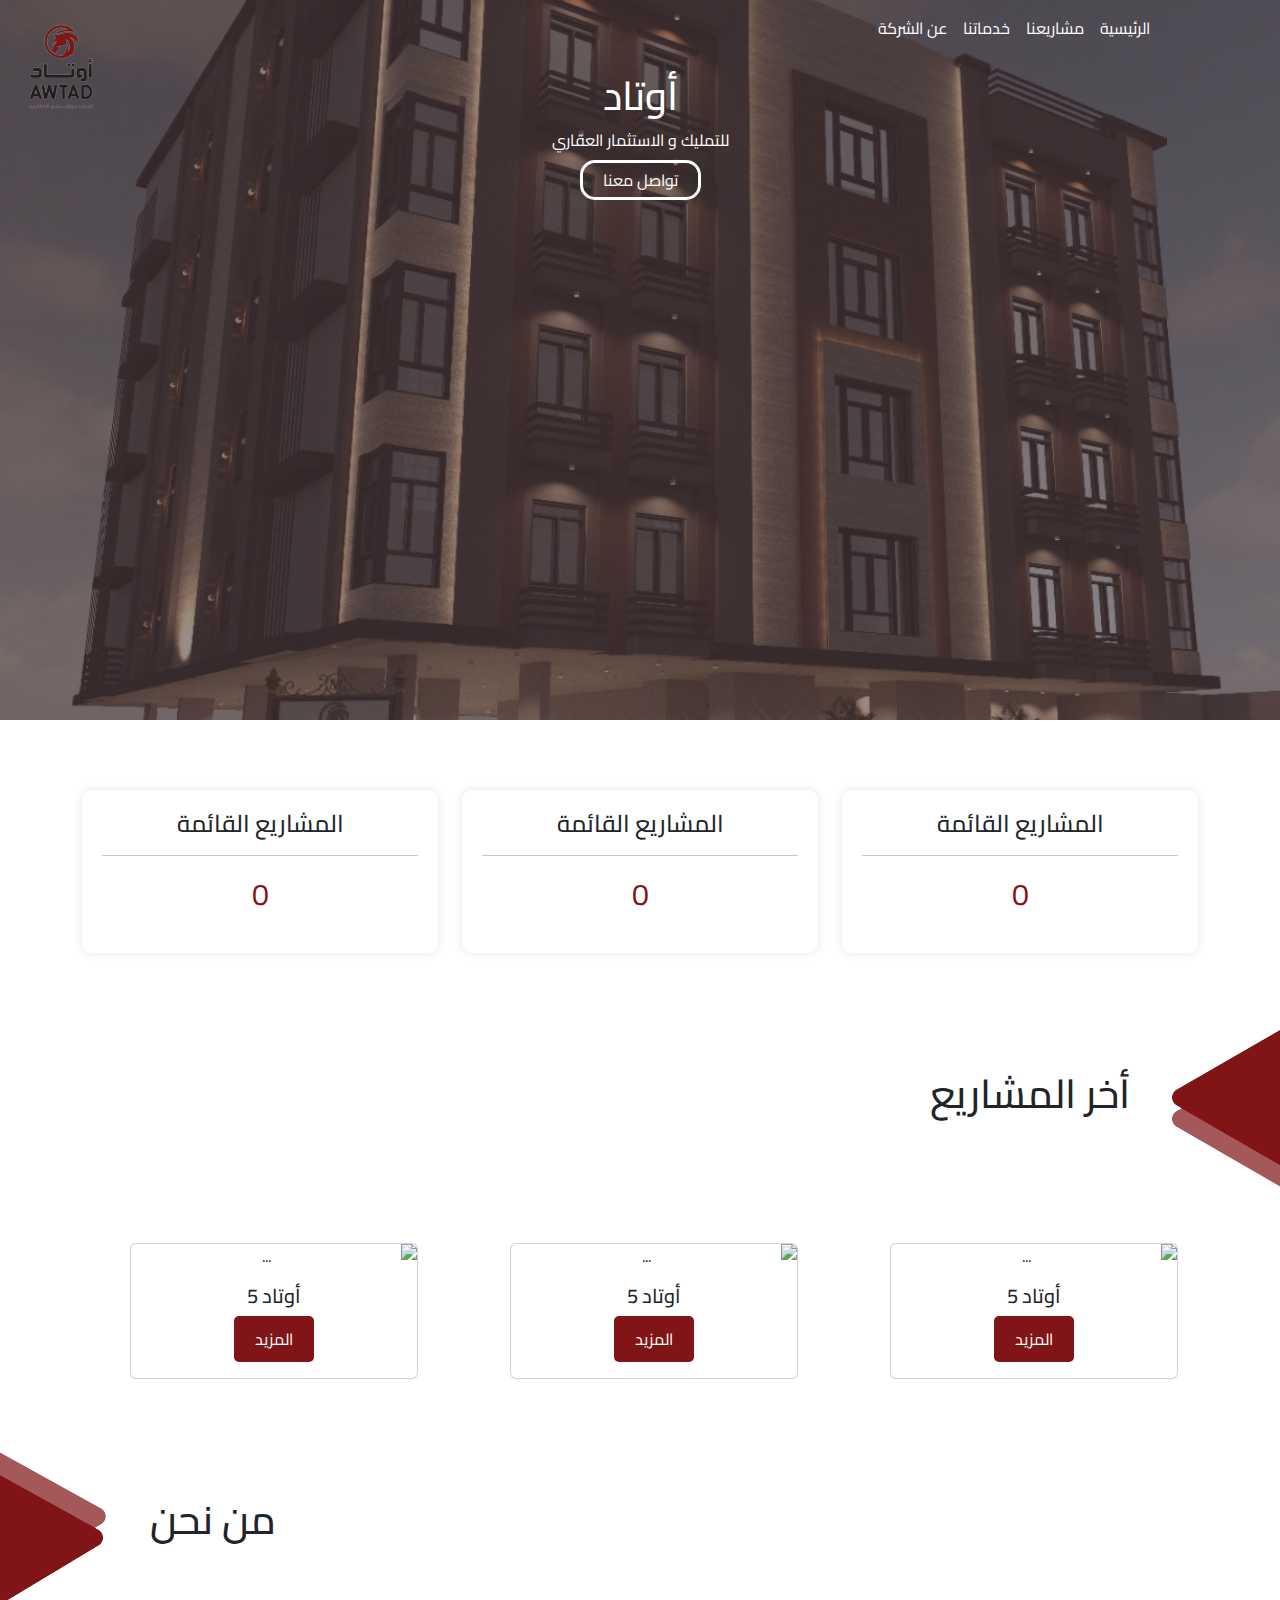
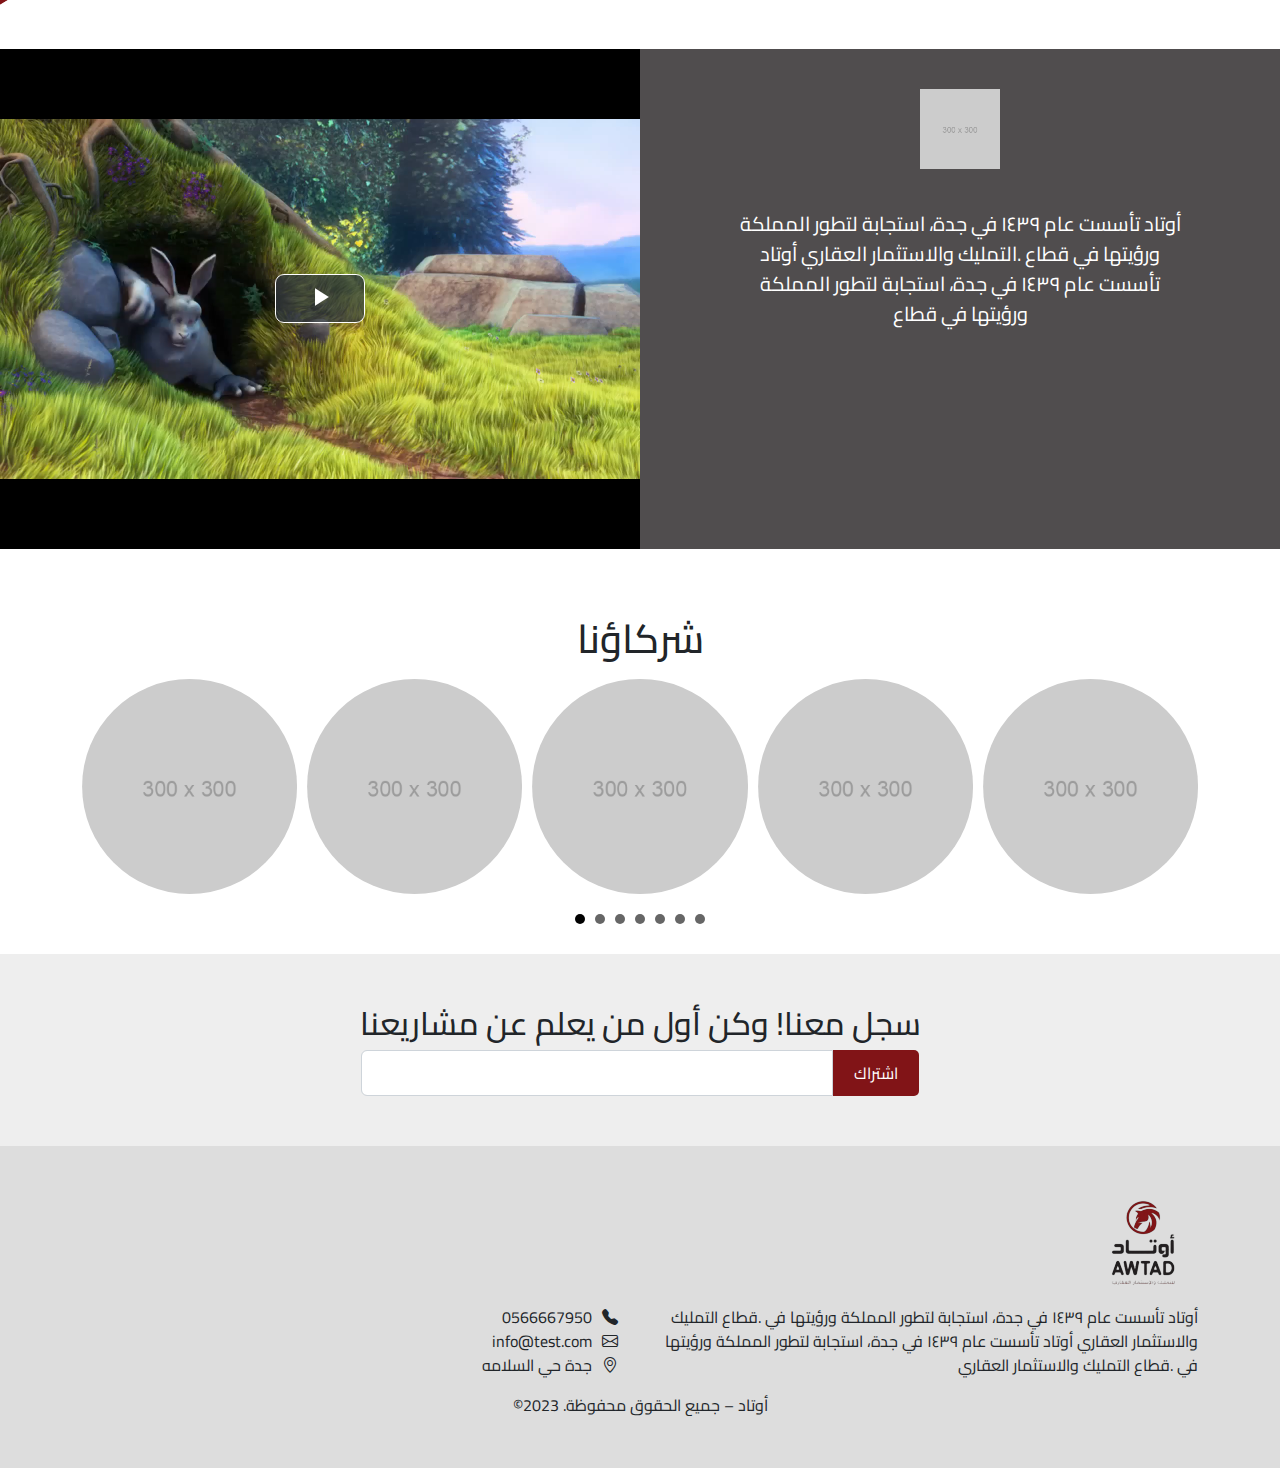
==== commit 702c9a8a: "Video" ====
--- a/index.html
+++ b/index.html
@@ -219,19 +219,19 @@
                 <div class="row">
                     <div class="col">
                         <ul class="bxslider">
-                            <li><img src="images/300.png" /></li>
-                            <li><img src="images/300.png" /></li>
-                            <li><img src="images/300.png" /></li>
-                            <li><img src="images/300.png" /></li>
-                            <li><img src="images/300.png" /></li>
-                            <li><img src="images/300.png" /></li>
-                            <li><img src="images/300.png" /></li>
-                            <li><img src="images/300.png" /></li>
-                            <li><img src="images/300.png" /></li>
-                            <li><img src="images/300.png" /></li>
-                            <li><img src="images/300.png" /></li>
-                            <li><img src="images/300.png" /></li>
-                            <li><img src="images/300.png" /></li>
+                            <li><img src="images/300.png" class="rounded-circle" /></li>
+                            <li><img src="images/300.png" class="rounded-circle" /></li>
+                            <li><img src="images/300.png" class="rounded-circle" /></li>
+                            <li><img src="images/300.png" class="rounded-circle" /></li>
+                            <li><img src="images/300.png" class="rounded-circle" /></li>
+                            <li><img src="images/300.png" class="rounded-circle" /></li>
+                            <li><img src="images/300.png" class="rounded-circle" /></li>
+                            <li><img src="images/300.png" class="rounded-circle" /></li>
+                            <li><img src="images/300.png" class="rounded-circle" /></li>
+                            <li><img src="images/300.png" class="rounded-circle" /></li>
+                            <li><img src="images/300.png" class="rounded-circle" /></li>
+                            <li><img src="images/300.png" class="rounded-circle" /></li>
+                            <li><img src="images/300.png" class="rounded-circle" /></li>
                         </ul>
                     </div>
                 </div>
--- a/css/style.css
+++ b/css/style.css
@@ -90,7 +90,7 @@
     position: relative;
 }
 header .header-text h1{
-    font-size: 4rem;
+    font-size: 2.5rem;
 }
 header .header-text a{
     border: solid 3px #fff;
@@ -126,6 +126,10 @@
     text-align: center;
 }
 
+.bx-wrapper{
+    box-shadow: none !important;
+    border: none !important;
+}
 
 .who-are-we video{
     max-width: 100%;
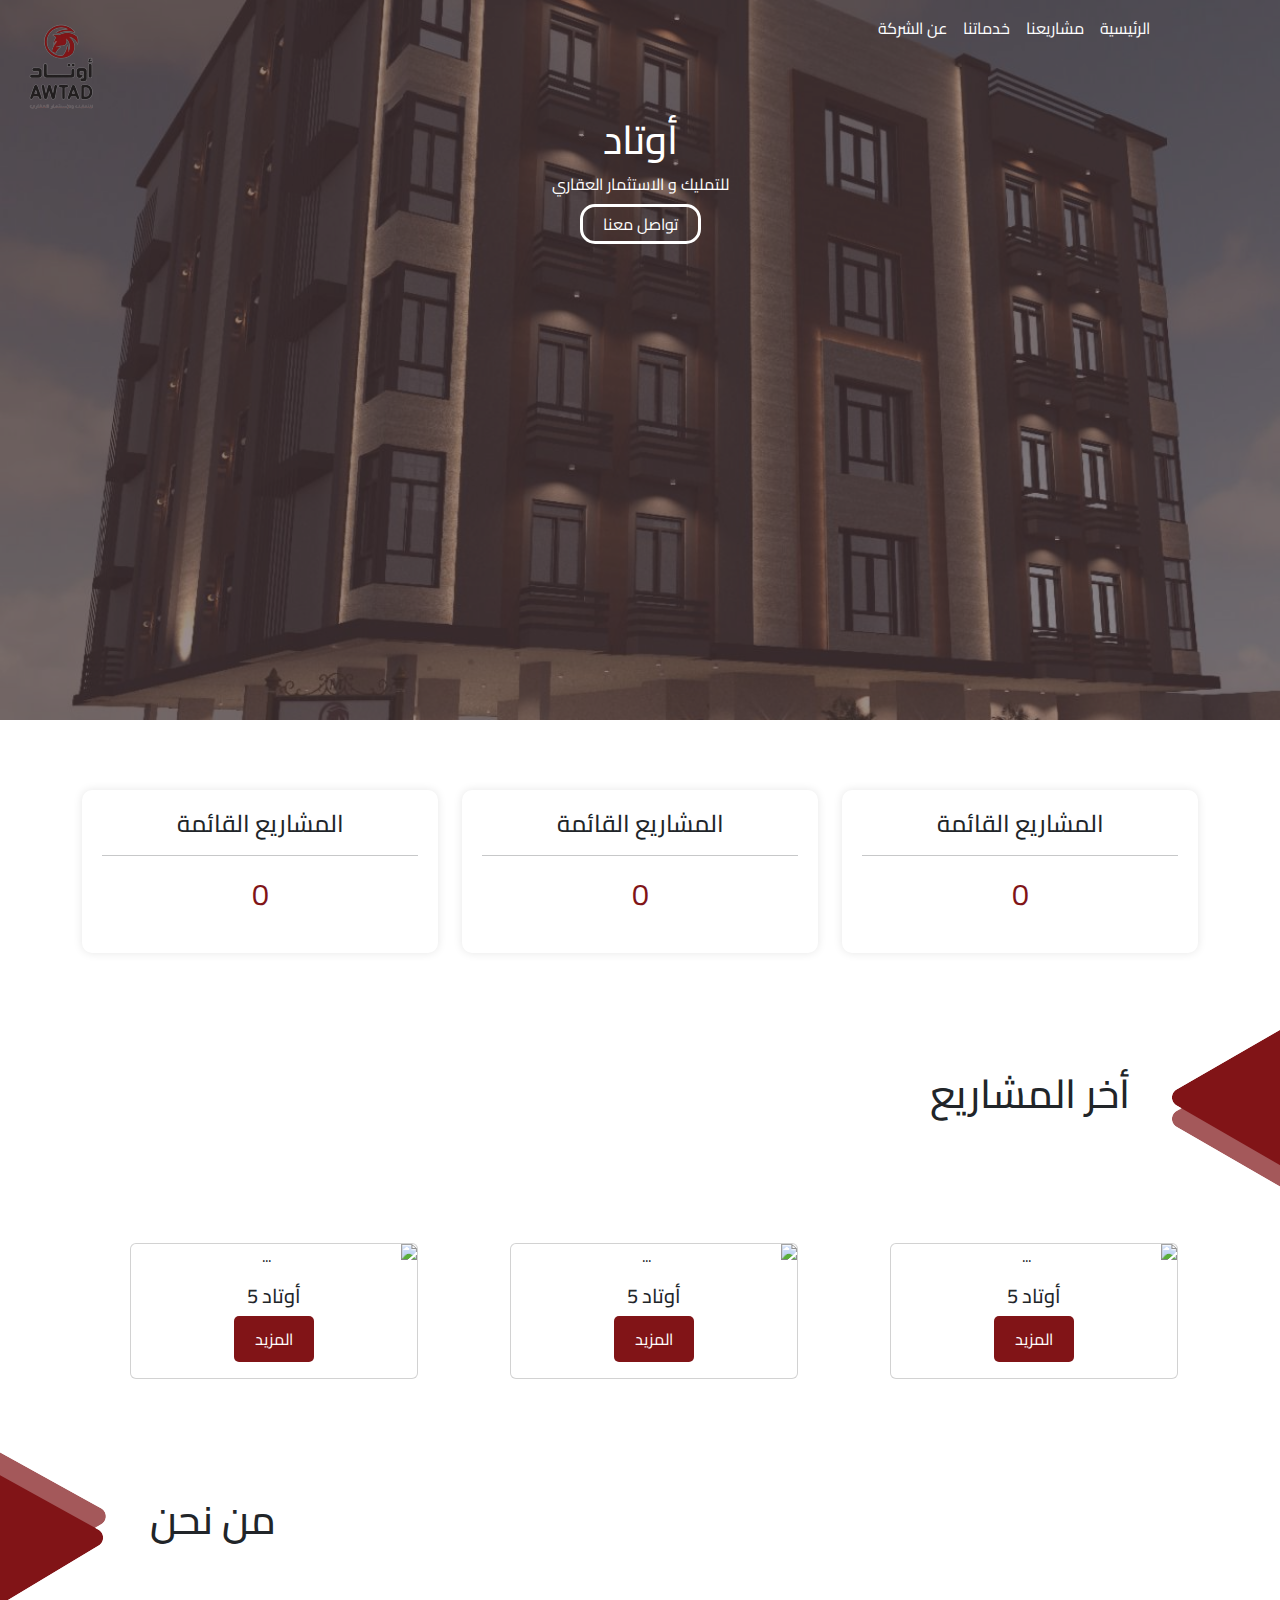
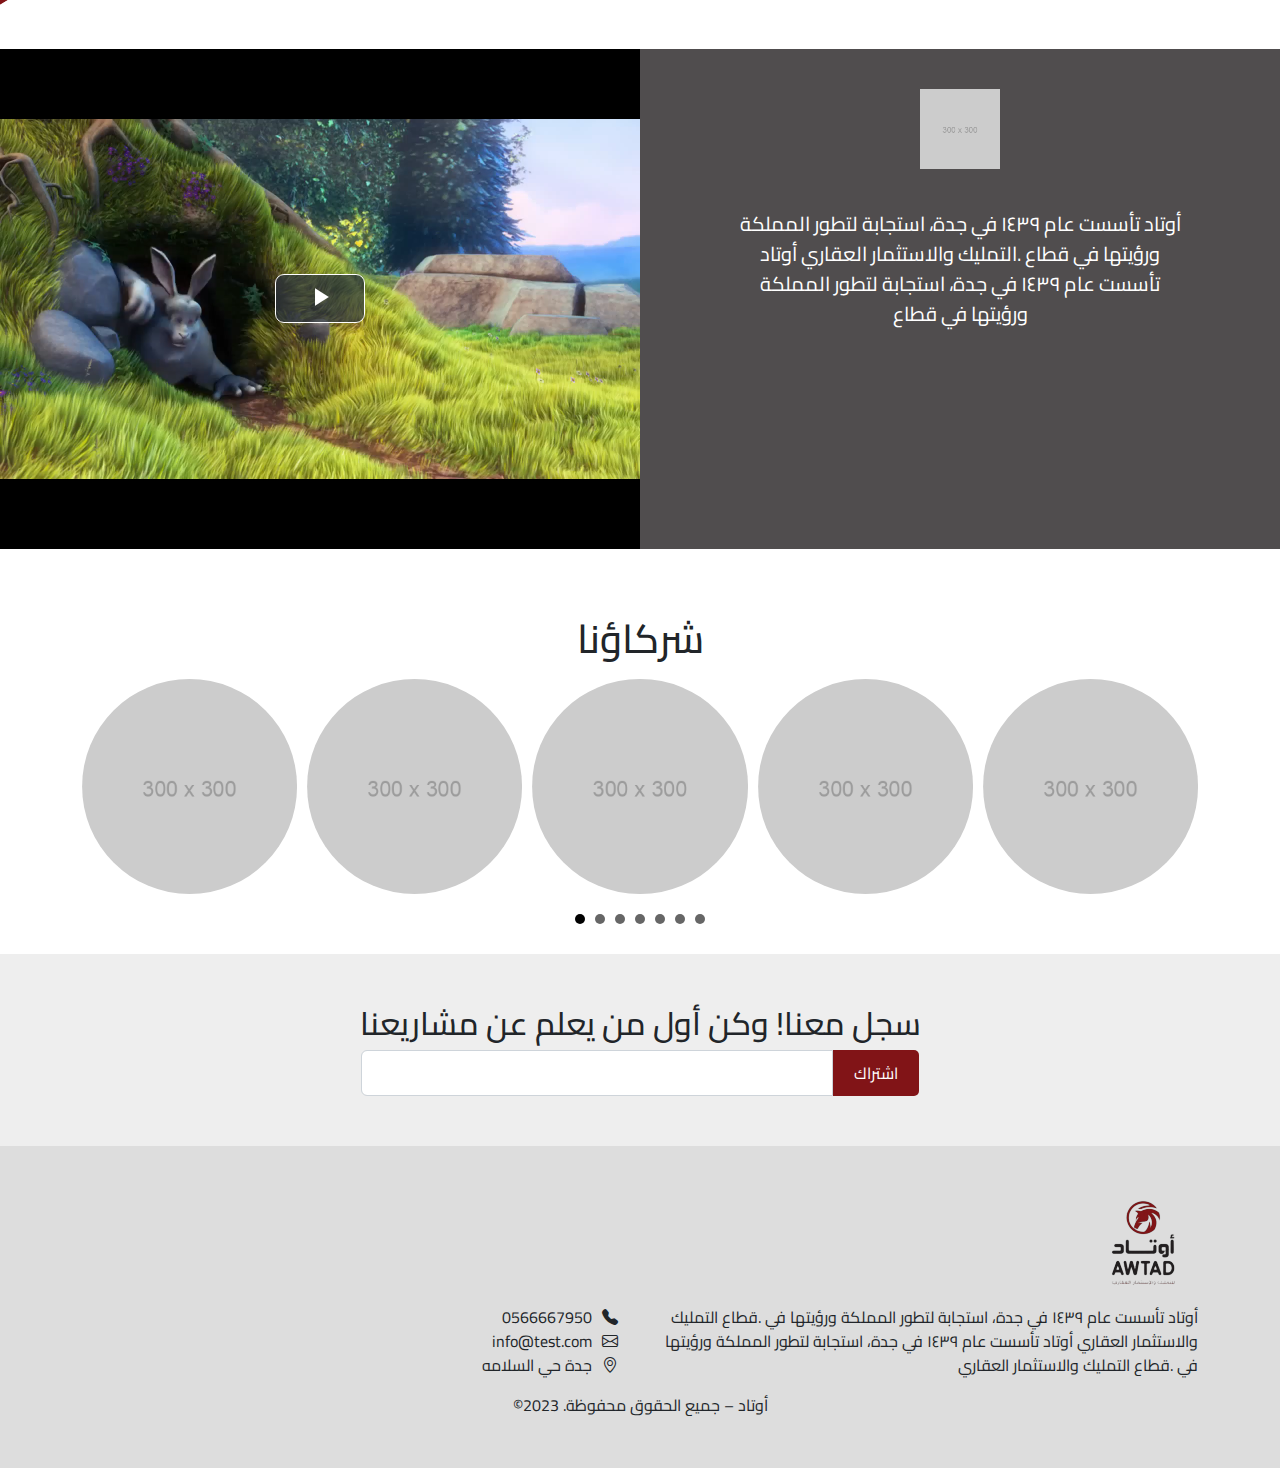
==== commit 072458b6: "Video" ====
--- a/index.html
+++ b/index.html
@@ -61,7 +61,7 @@
         <div class="container">
             <div class="row">
                 <div class="col text-center">
-                    <div class="header-text mt-3">
+                    <div class="header-text">
                         <h1>أوتاد</h1>
                         <p>للتمليك و الاستثمار العقاري</p>
                         <a href="#">تواصل معنا</a>
--- a/css/style.css
+++ b/css/style.css
@@ -89,6 +89,9 @@
     /* transform: translateY(100%); */
     position: relative;
 }
+header .header-text{
+    top: 50%;
+}
 header .header-text h1{
     font-size: 2.5rem;
 }
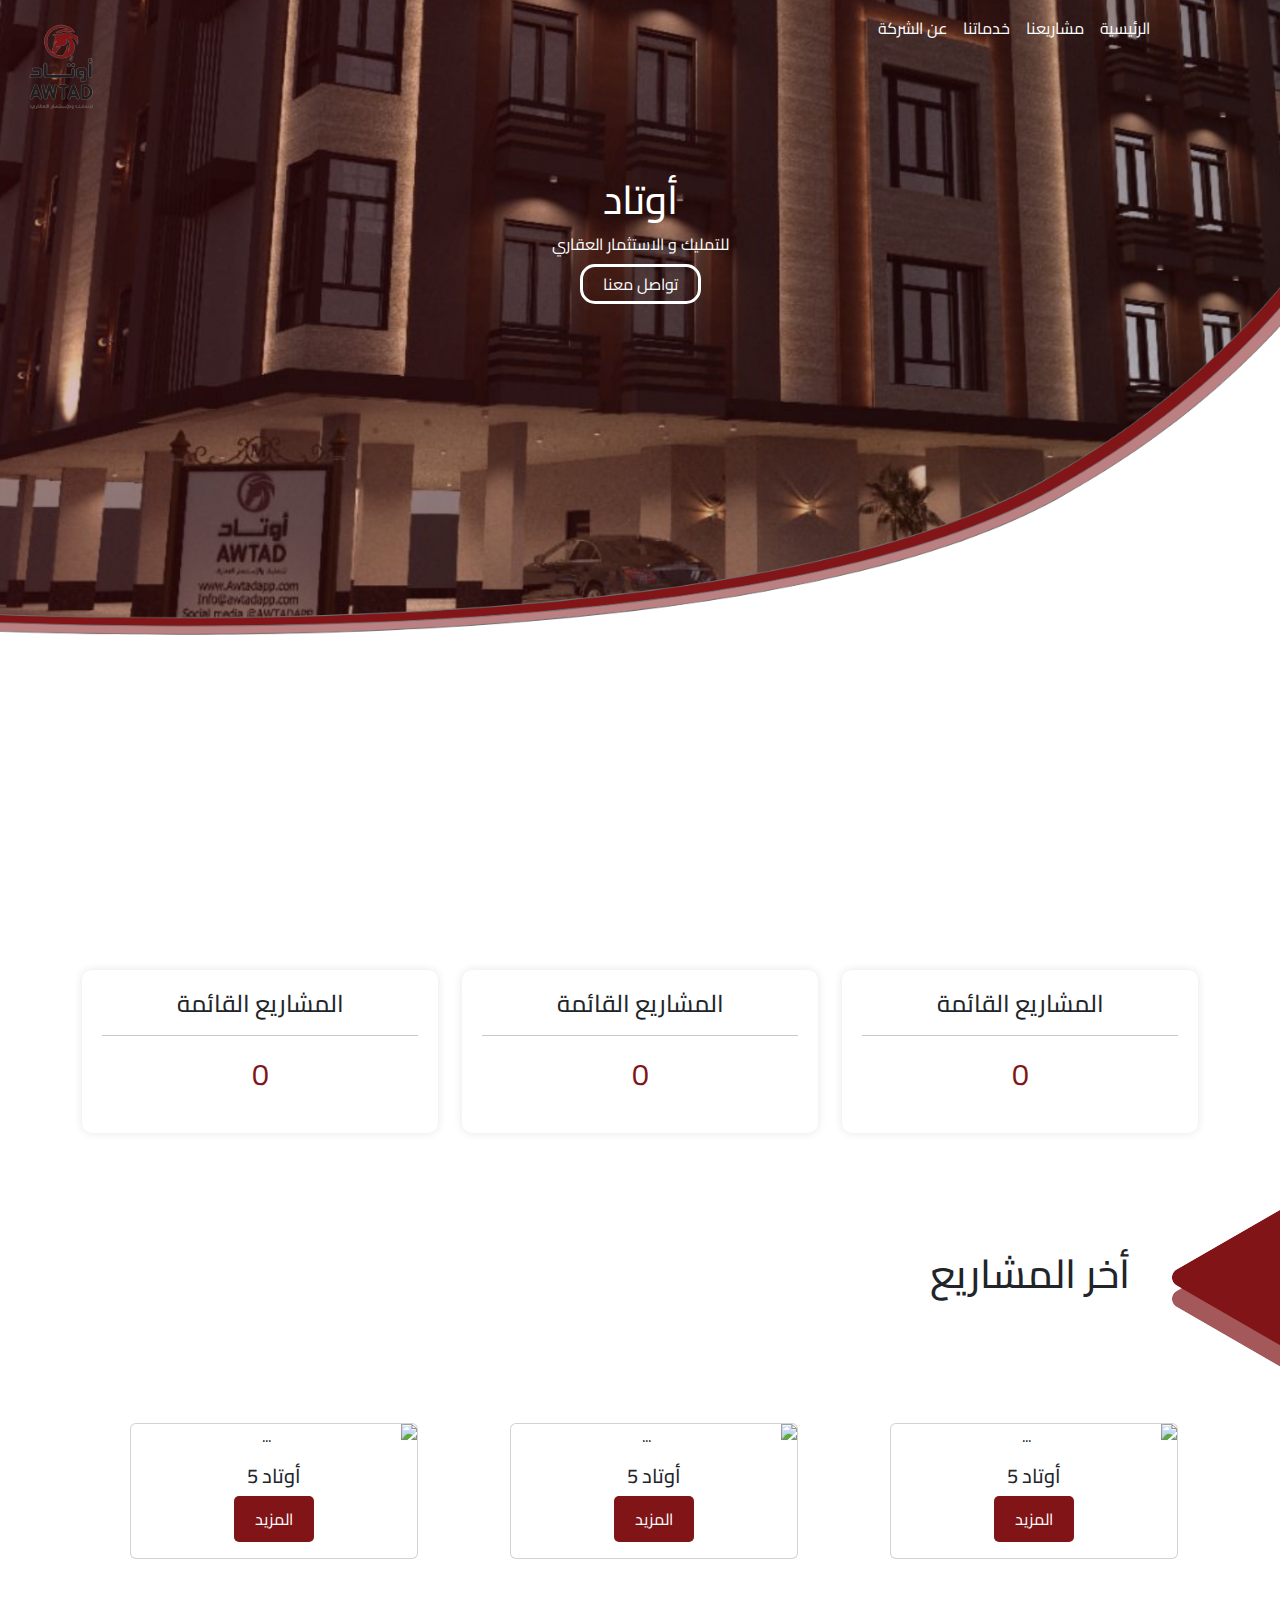
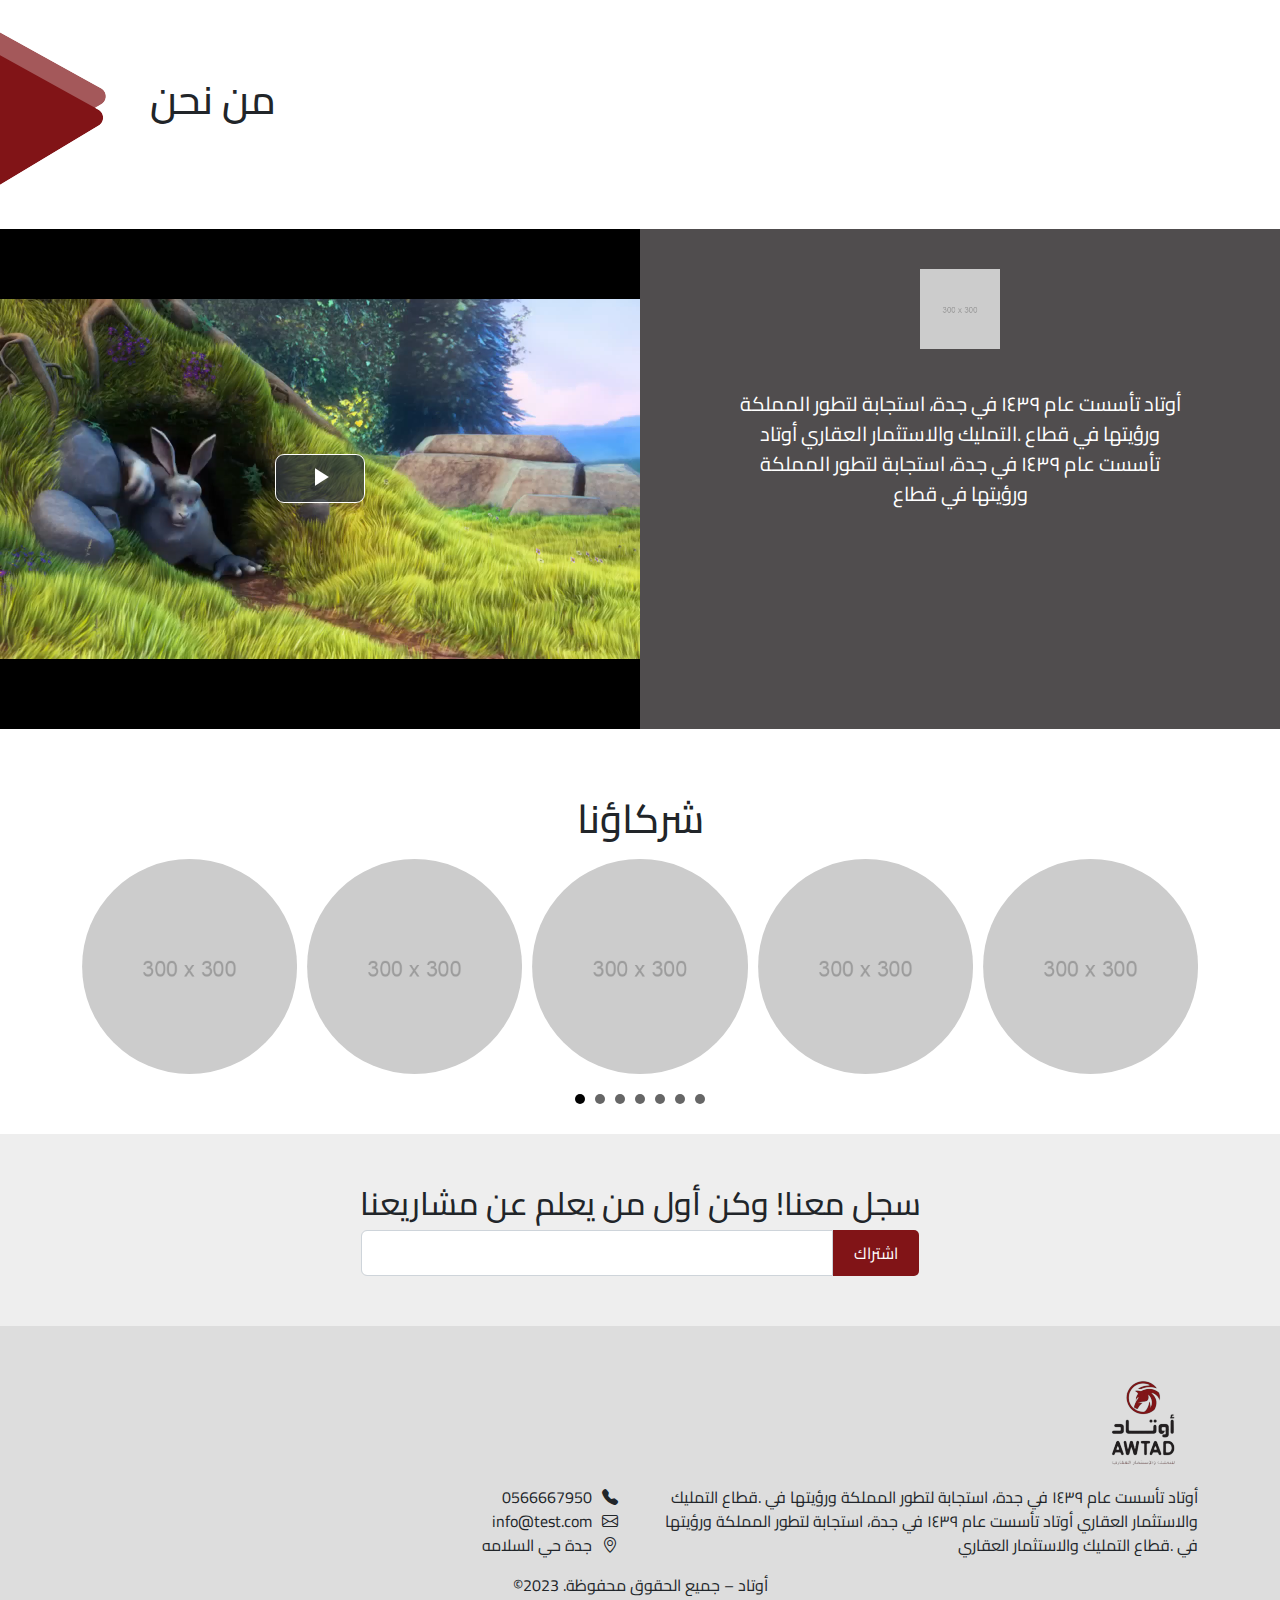
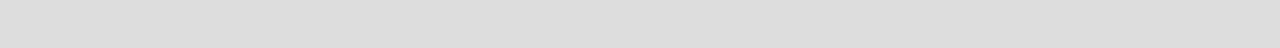
==== commit 3608cedf: "Fix Header Backgotiund" ====
--- a/index.html
+++ b/index.html
@@ -25,7 +25,7 @@
   <body>
 
     <header>
-        <div class="overlay"></div>
+        <!-- <div class="overlay"></div> -->
         <!-- Start Navbar -->
         <nav class="navbar navbar-expand-lg bg-light no-bg">
             <div class="container">
--- a/css/style.css
+++ b/css/style.css
@@ -59,11 +59,11 @@
   }
 
 header{
-    background-image: url('../images/header.jpeg');
+    background-image: url('../images/header.png');
     background-size: cover;
     background-position: center;
     background-repeat: no-repeat;
-    height: 80vh;
+    height: 100vh;
     /* clip-path: ellipse(100% 100% at 0% 0%); */
     /* clip-path: polygon(50% 2.4%, 34.5% 33.8%, 0% 38.8%, 25% 63.1%, 19.1% 97.6%); */
     /* border-radius: 0 0 50% 50%; */
@@ -90,7 +90,7 @@
     position: relative;
 }
 header .header-text{
-    top: 50%;
+    top: 100%;
 }
 header .header-text h1{
     font-size: 2.5rem;
